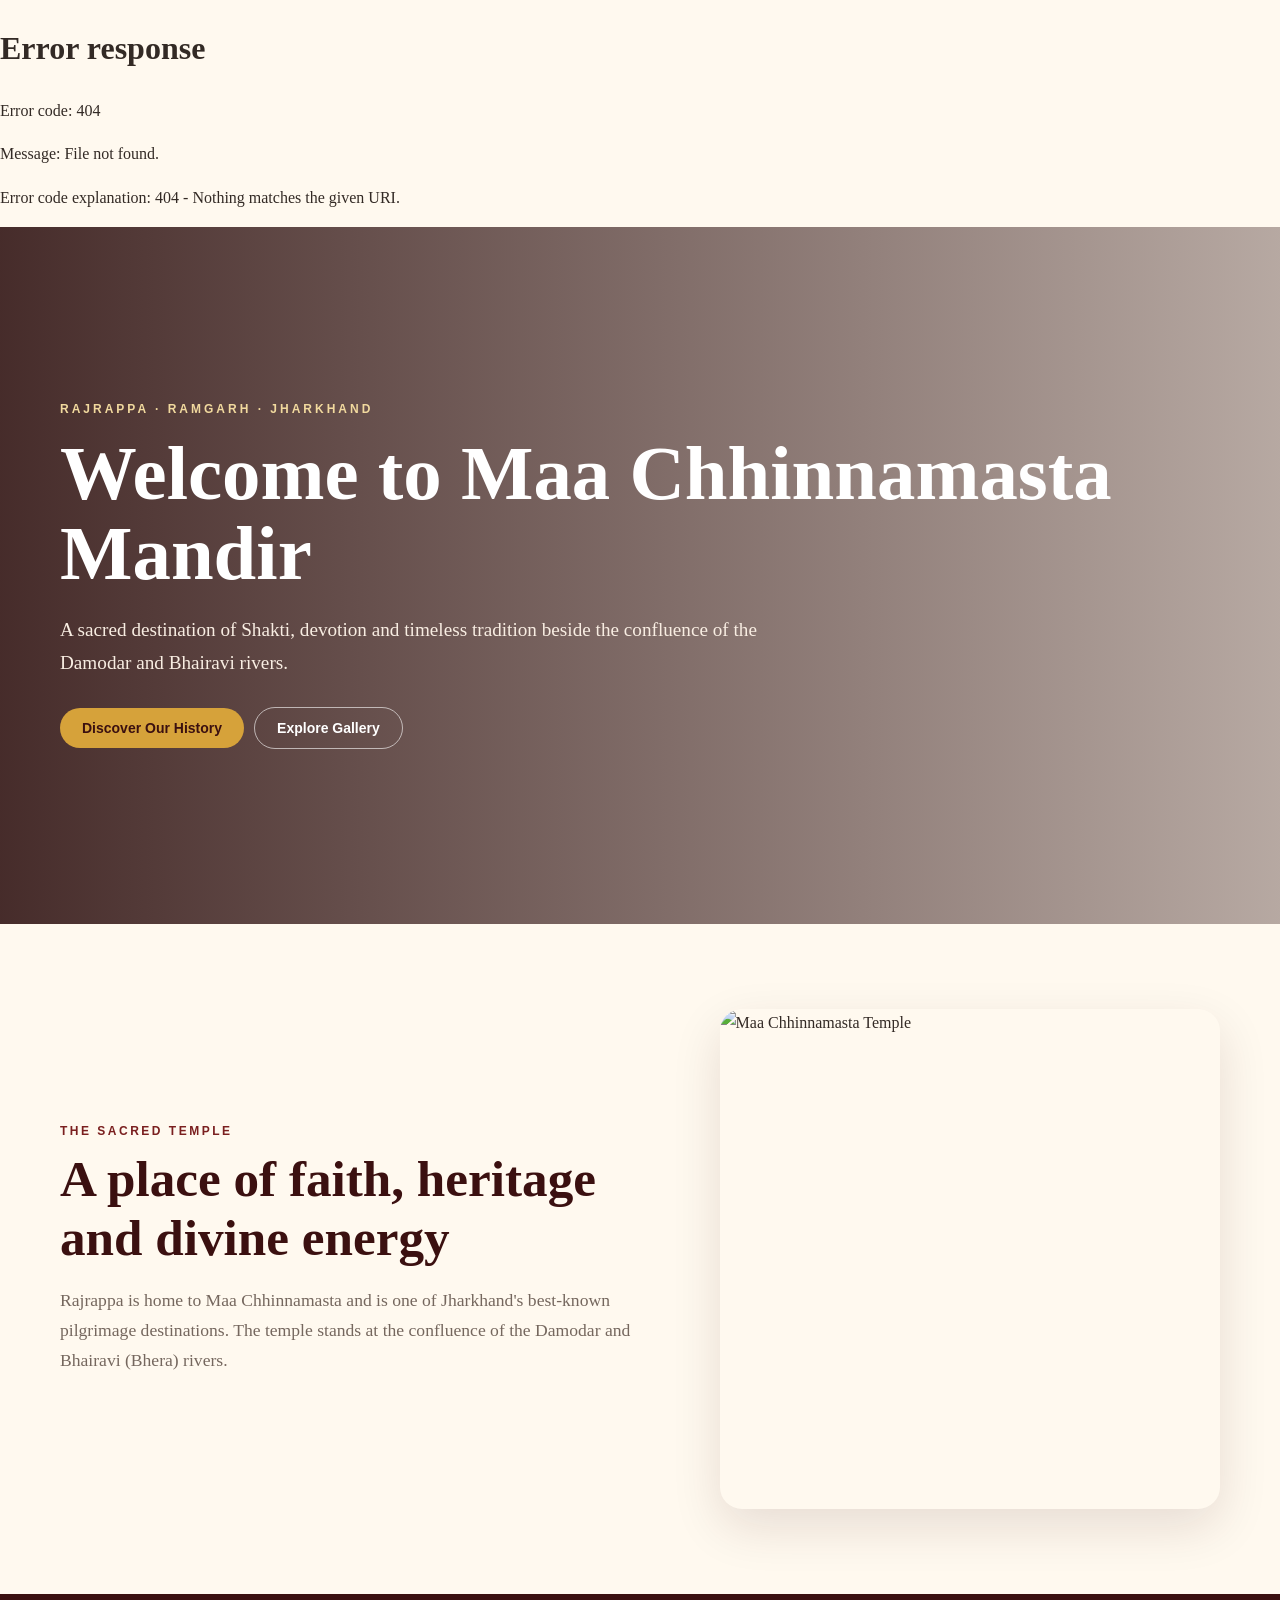
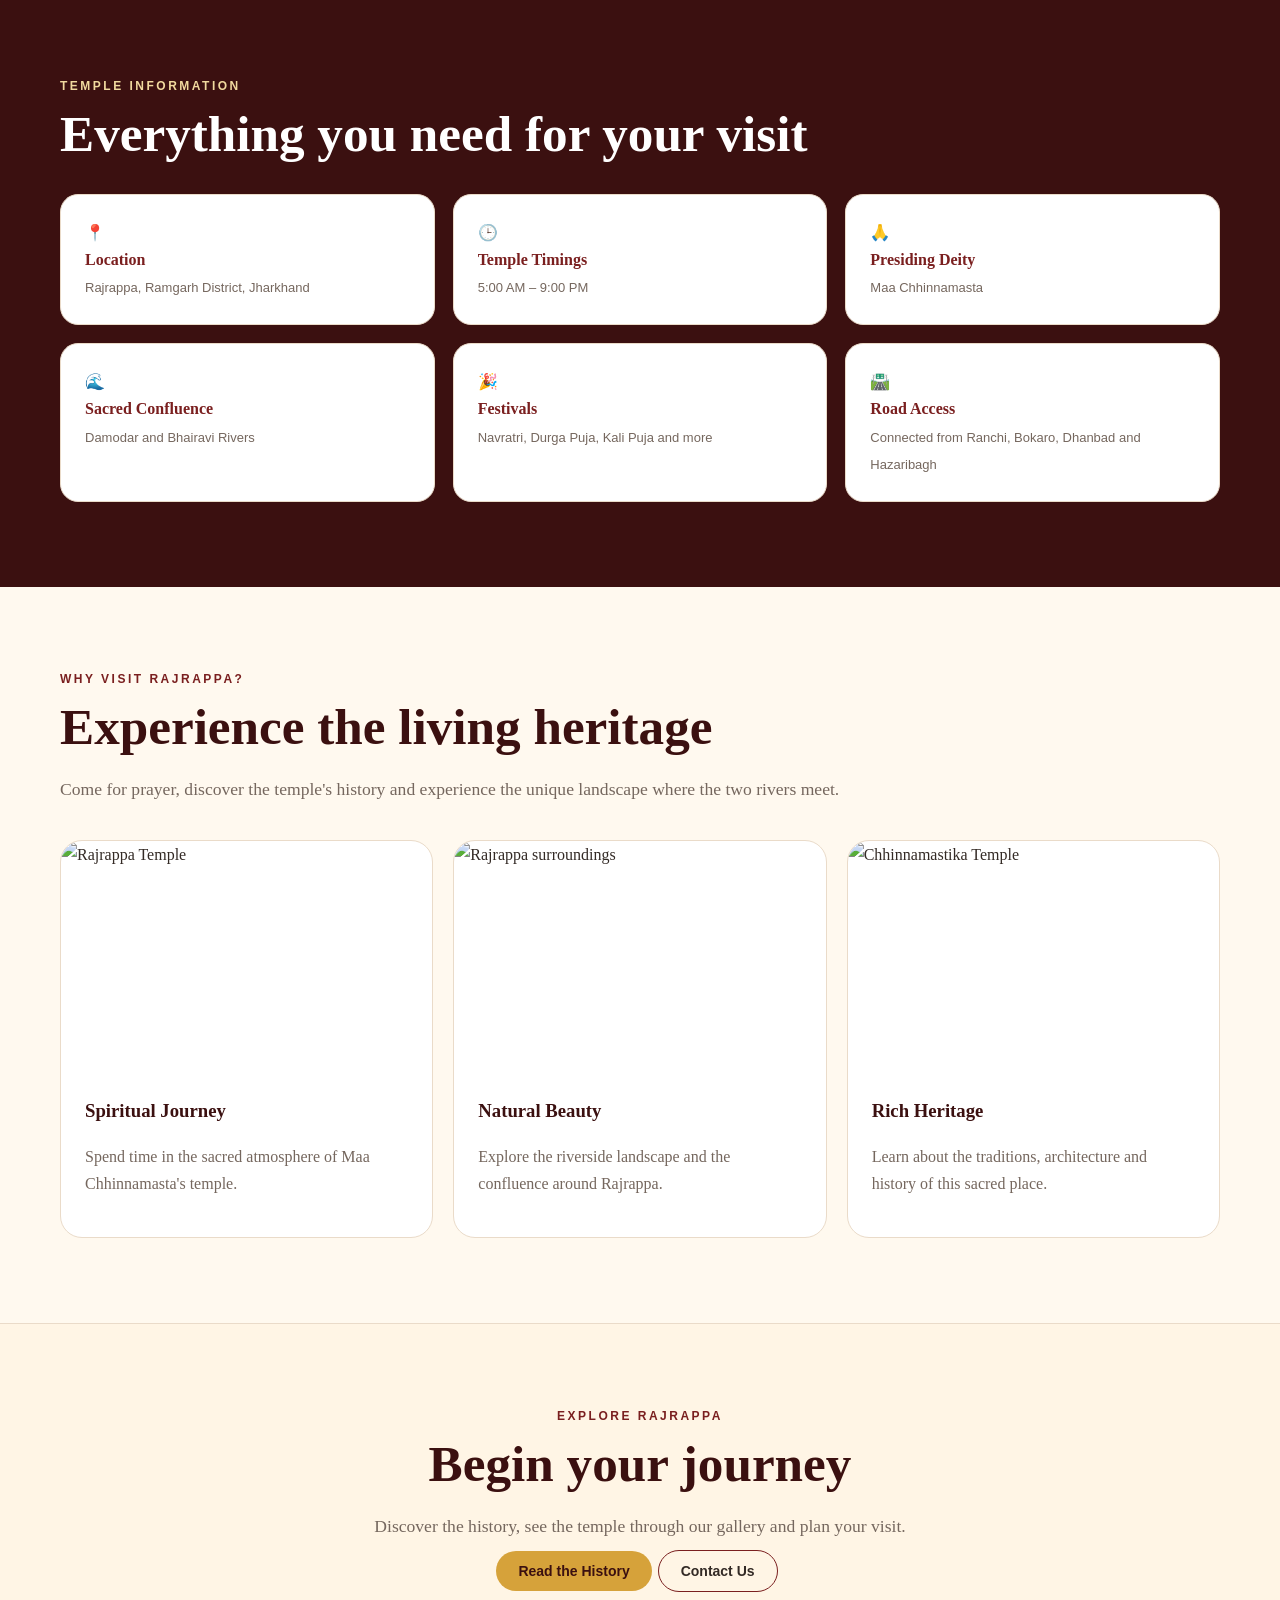
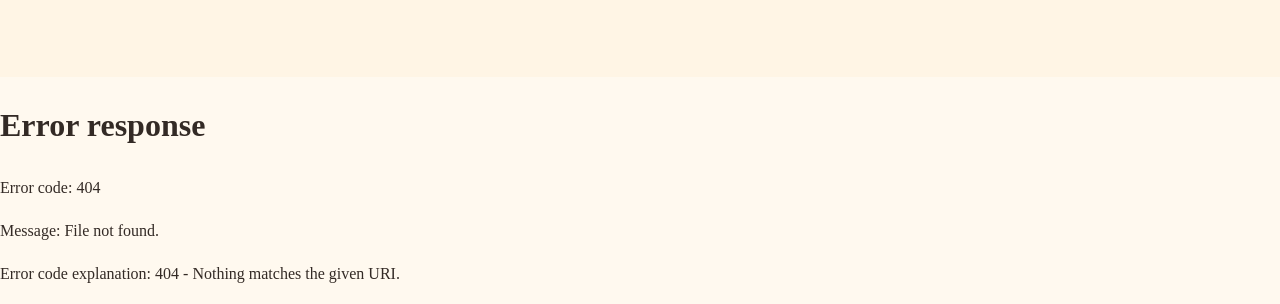
==== index.html @ 420b3d54 "changes in design" ====
<!doctype html><html lang="en"><head>
    <meta charset="utf-8">
    <meta name="viewport" content="width=device-width,initial-scale=1">
    <meta name="description" content="Rajrappa Mandir | Maa Chhinnamasta Temple">
    <meta name="theme-color" content="#7a1f1f">
    <title>Rajrappa Mandir | Maa Chhinnamasta Temple</title>
    <link rel="stylesheet" href="Navigation/assetes/style.css">
</head>
<body>
<!-- Header Section -->
 <div id="header"></div>
    <main><section class="hero"><div class="wrap"><div class="ey">Rajrappa · Ramgarh · Jharkhand</div><h1>Welcome to Maa Chhinnamasta Mandir</h1><p>A sacred destination of Shakti, devotion and timeless tradition beside the confluence of the Damodar and Bhairavi rivers.</p><a class="btn primary" href="history.html">Discover Our History</a>
<a class="btn outline" href="gallery.html">Explore Gallery</a></div></section>
<section><div class="wrap grid2"><div><div class="k">The Sacred Temple</div><h2>A place of faith, heritage and divine energy</h2><p class="lead">Rajrappa is home to Maa Chhinnamasta and is one of Jharkhand's best-known pilgrimage destinations. The temple stands at the confluence of the Damodar and Bhairavi (Bhera) rivers.</p></div><div class="photo"><img src="https://commons.wikimedia.org/wiki/Special:Redirect/file/Chhinnamastika%20Temple%20Rajrappa.jpg" alt="Maa Chhinnamasta Temple"></div></div></section>
<section class="dark"><div class="wrap"><div class="k">Temple Information</div><h2>Everything you need for your visit</h2><div class="facts"><div class="fact">📍 <b>Location</b><span>Rajrappa, Ramgarh District, Jharkhand</span></div><div class="fact">🕒 <b>Temple Timings</b><span>5:00 AM – 9:00 PM</span></div><div class="fact">🙏 <b>Presiding Deity</b><span>Maa Chhinnamasta</span></div><div class="fact">🌊 <b>Sacred Confluence</b><span>Damodar and Bhairavi Rivers</span></div><div class="fact">🎉 <b>Festivals</b><span>Navratri, Durga Puja, Kali Puja and more</span></div><div class="fact">🛣️ <b>Road Access</b><span>Connected from Ranchi, Bokaro, Dhanbad and Hazaribagh</span></div></div></div></section>
<section><div class="wrap"><div class="k">Why Visit Rajrappa?</div><h2>Experience the living heritage</h2><p class="lead">Come for prayer, discover the temple's history and experience the unique landscape where the two rivers meet.</p><div class="cards">
<div class="card"><div class="tile"><img src="https://commons.wikimedia.org/wiki/Special:Redirect/file/Rajrappa%20Temple%201.jpg" alt="Rajrappa Temple"></div><div class="body"><h3>Spiritual Journey</h3><p>Spend time in the sacred atmosphere of Maa Chhinnamasta's temple.</p></div></div>
<div class="card"><div class="tile"><img src="https://commons.wikimedia.org/wiki/Special:Redirect/file/Rajrappa%20Temple%202.jpg" alt="Rajrappa surroundings"></div><div class="body"><h3>Natural Beauty</h3><p>Explore the riverside landscape and the confluence around Rajrappa.</p></div></div>
<div class="card"><div class="tile"><img src="https://commons.wikimedia.org/wiki/Special:Redirect/file/Chhinnamastika%20Temple%2C%20Rajrappa.jpg" alt="Chhinnamastika Temple"></div><div class="body"><h3>Rich Heritage</h3><p>Learn about the traditions, architecture and history of this sacred place.</p></div></div></div></div></section>
<section class="cta"><div class="wrap"><div class="k">Explore Rajrappa</div><h2>Begin your journey</h2><p class="lead" style="margin:auto">Discover the history, see the temple through our gallery and plan your visit.</p><a class="btn primary" href="history.html">Read the History</a><a class="btn" style="border:1px solid #7a1f1f" href="contact.html">Contact Us</a></div></section></main>
<!-- Footer Section -->
<div id="footer"></div>
</body>
</html>
<script>
async function loadComponent(id, file) {
    const response = await fetch(file);
    document.getElementById(id).innerHTML = await response.text();
}

loadComponent("header", "header.html");
loadComponent("footer", "footer.html");
</script>
---- Navigation/assetes/style.css ----
:root{--m:#7a1f1f;--d:#3b1010;--g:#d6a23a;--c:#fff9ef;--t:#332a25;--u:#75675e;--l:#eadbc9}
*{box-sizing:border-box}html{scroll-behavior:smooth}body{margin:0;font-family:Georgia,serif;color:var(--t);background:var(--c);line-height:1.7}a{text-decoration:none;color:inherit}.wrap{width:min(1160px,92%);margin:auto}
header{position:sticky;top:0;z-index:9;background:#3b1010ee;color:#fff;border-bottom:1px solid #d6a23a66}.nav{min-height:72px;display:flex;align-items:center;justify-content:space-between}.brand{font-weight:bold;font-size:1.2rem}.brand small{display:block;color:#f1d99e;font:12px Arial}nav ul{display:flex;gap:18px;list-style:none;margin:0;padding:0}nav a{font:14px Arial;color:#fff}nav a:hover,nav .active{color:#f1d99e}
.hero{min-height:72vh;display:grid;place-items:center;color:#fff;background:linear-gradient(90deg,#260808d9,#26080855),url('https://commons.wikimedia.org/wiki/Special:Redirect/file/Chhinnamastika%20Temple%20Rajrappa.jpg') center/cover}.hero>div{padding:90px 0}.ey{font:700 12px Arial;letter-spacing:3px;text-transform:uppercase;color:#f1d99e}.hero h1{font-size:clamp(2.8rem,6vw,5.2rem);line-height:1.05;margin:18px 0}.hero p{max-width:760px;font-size:1.2rem;color:#f8ede2}.btn{display:inline-block;padding:12px 22px;border-radius:30px;font:700 14px Arial;margin:8px 6px 0 0}.primary{background:var(--g);color:var(--d)}.outline{border:1px solid #ffffff99;color:#fff}
section{padding:85px 0}.k{font:700 12px Arial;letter-spacing:2.5px;text-transform:uppercase;color:var(--m)}h2{font-size:clamp(2rem,4vw,3.2rem);line-height:1.15;color:var(--d);margin:12px 0 18px}.lead{font-size:1.1rem;color:var(--u);max-width:820px}.grid2{display:grid;grid-template-columns:1.1fr .9fr;gap:48px;align-items:center}.photo{height:500px;border-radius:22px;overflow:hidden;box-shadow:0 18px 50px #3b10101f}.photo img,.tile img{width:100%;height:100%;object-fit:cover}.dark{background:var(--d);color:#fff}.dark h2{color:#fff}.dark .k{color:#f1d99e}.dark .lead{color:#f0e4d8}
.cards{display:grid;grid-template-columns:repeat(3,1fr);gap:20px;margin-top:35px}.card{background:#fff;border:1px solid var(--l);border-radius:22px;overflow:hidden}.tile{height:230px}.body{padding:24px}.body h3{color:var(--d);margin:0 0 8px}.body p{color:var(--u)}.facts{display:grid;grid-template-columns:repeat(3,1fr);gap:18px;margin-top:30px}.fact{background:#fff;border:1px solid var(--l);border-radius:18px;padding:24px}.fact b{display:block;color:var(--m)}.fact span{font:13px Arial;color:var(--u)}
.gallery{display:grid;grid-template-columns:1.2fr .8fr .8fr;grid-auto-rows:240px;gap:14px;margin-top:35px}.gallery .tile:first-child{grid-row:span 2}.tile{position:relative;overflow:hidden;border-radius:18px}.cap{position:absolute;bottom:0;left:0;right:0;padding:30px 14px 12px;color:#fff;background:linear-gradient(transparent,#000b);font:13px Arial}
.contact{display:grid;grid-template-columns:.85fr 1.15fr;gap:25px}.panel{background:#fff;border:1px solid var(--l);border-radius:22px;padding:30px}.item{padding:16px 0;border-bottom:1px solid var(--l)}.item b{display:block;color:var(--m)}.item span,.item a{font:14px Arial;color:var(--u)}input,textarea{width:100%;padding:12px;border:1px solid var(--l);border-radius:10px;margin:6px 0 15px;font:15px Georgia;box-sizing:border-box}textarea{min-height:150px}.map{height:360px;margin-top:28px;border-radius:22px;overflow:hidden}.map iframe{width:100%;height:100%;border:0}
.cta{text-align:center;background:#fff5e5;border-top:1px solid var(--l)}footer{background:var(--d);color:#fff;padding:35px 0;font:13px Arial}footer a{color:#f1d99e;text-decoration:underline}
@media(max-width:800px){nav ul{display:none}.grid2,.contact{grid-template-columns:1fr}.cards,.facts{grid-template-columns:1fr 1fr}.gallery{grid-template-columns:1fr 1fr}.gallery .tile:first-child{grid-row:span 2}}@media(max-width:560px){section{padding:60px 0}.cards,.facts,.gallery{grid-template-columns:1fr}.gallery .tile:first-child{grid-row:span 1}.photo{height:340px}}
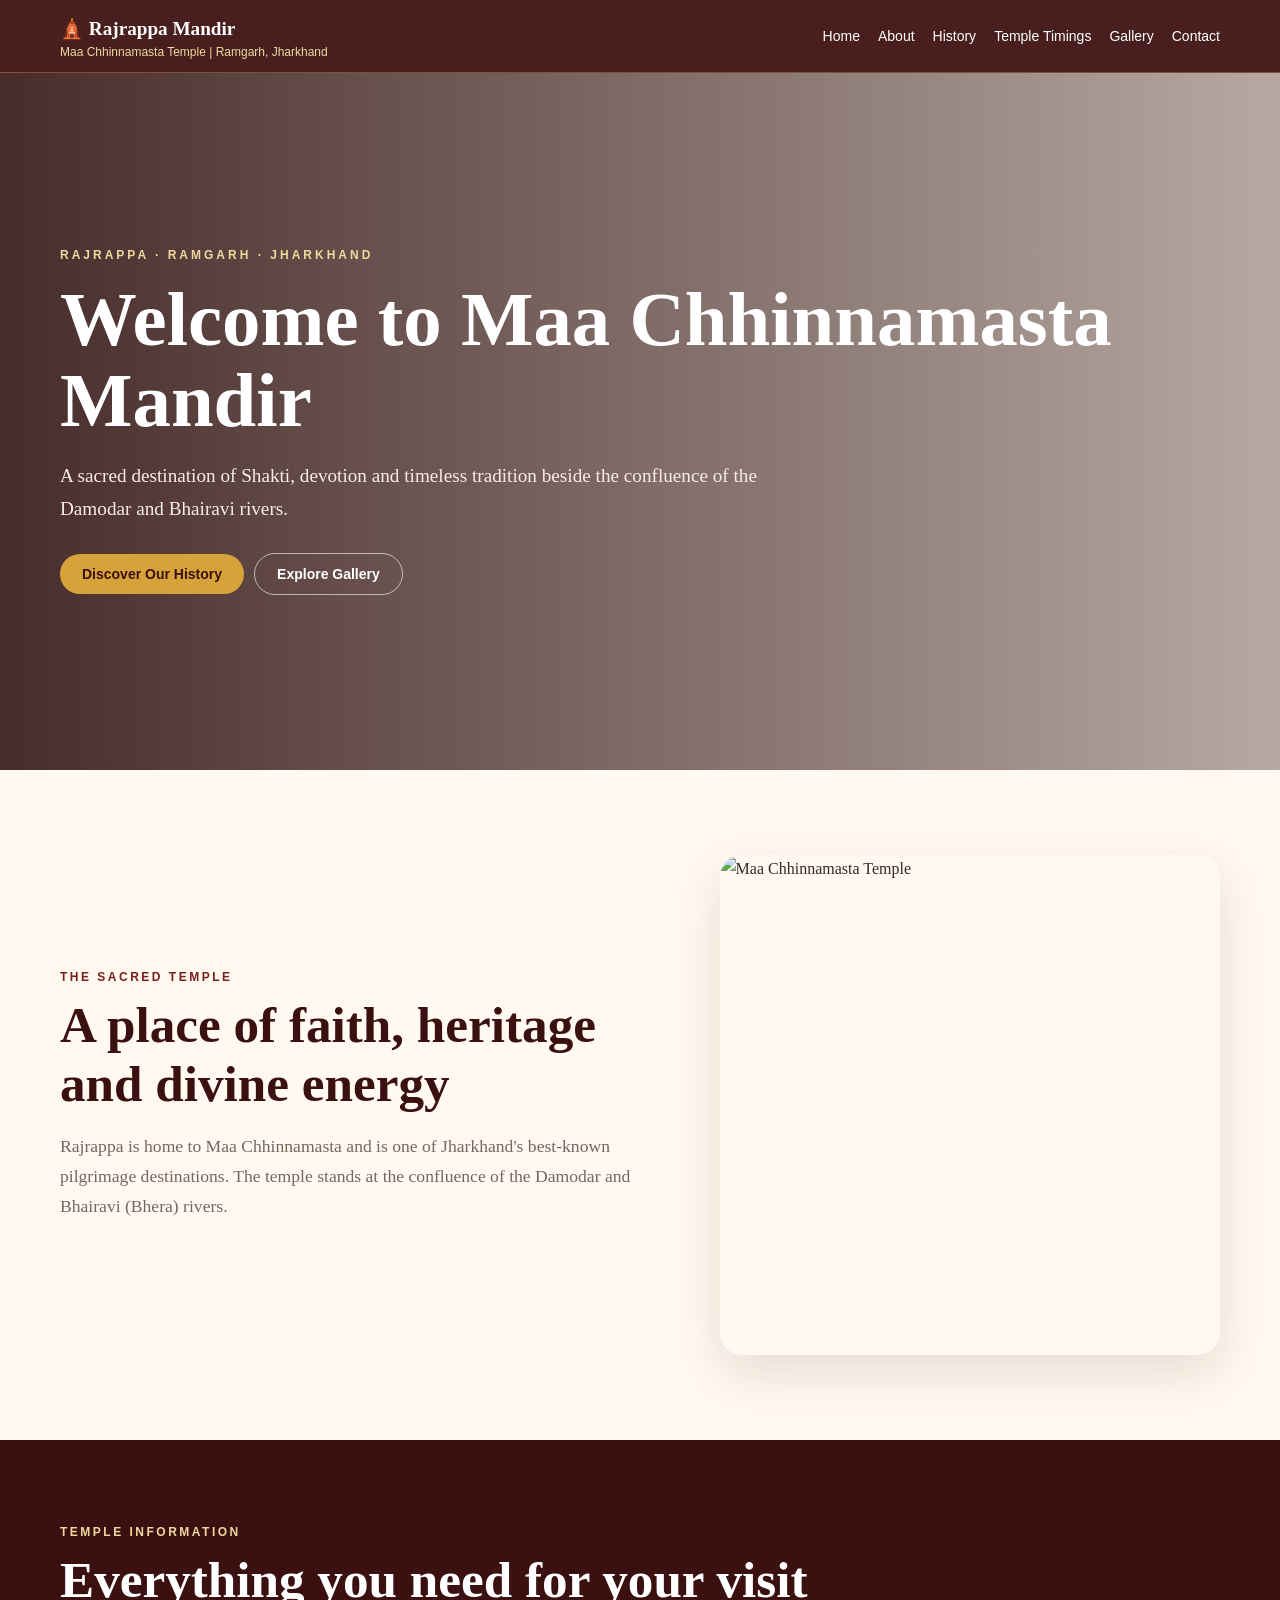
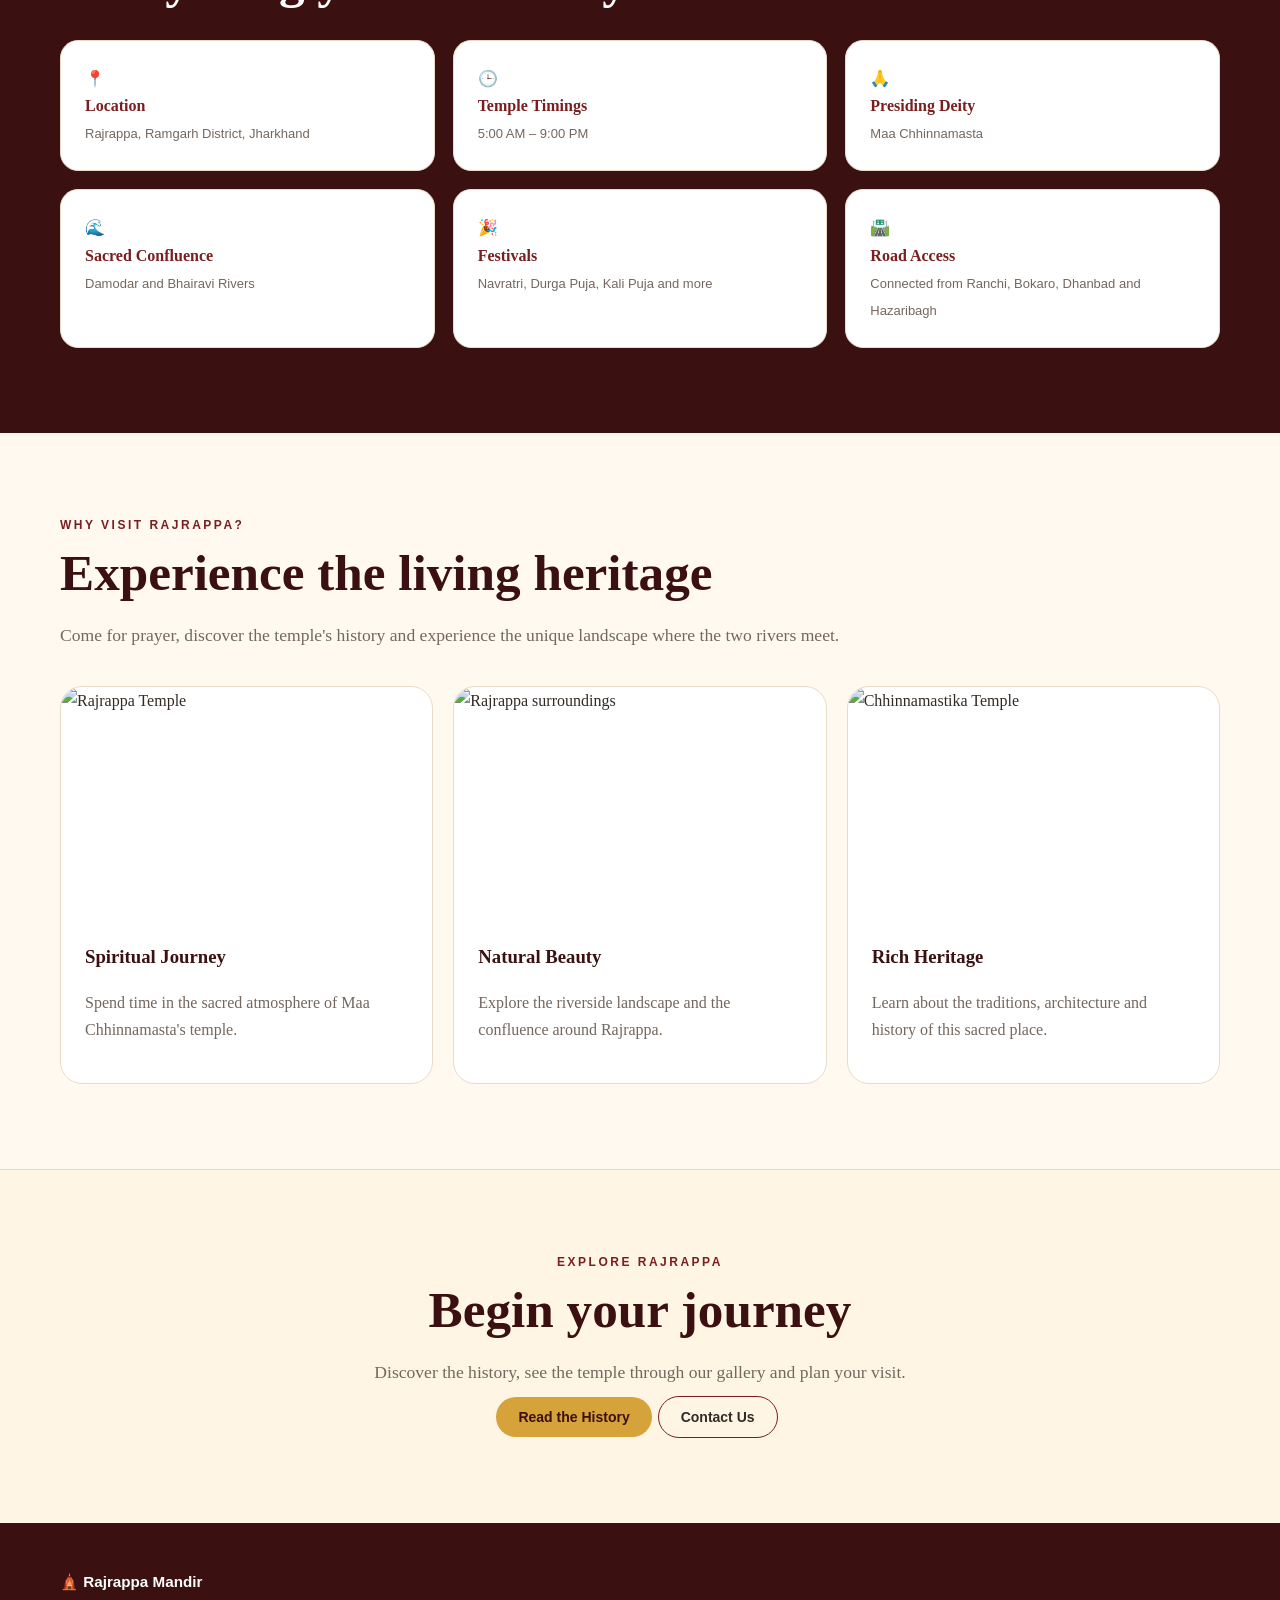
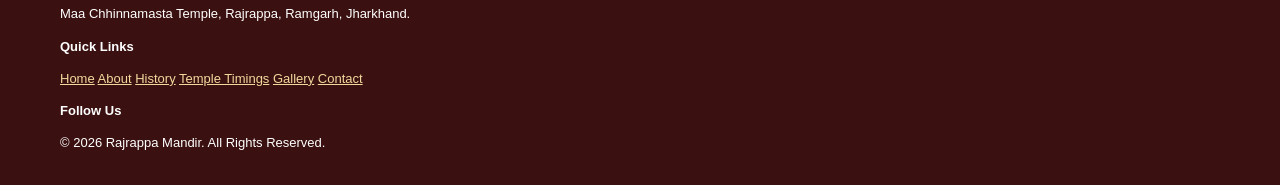
==== commit 310e6cd0: "working on header and footer" ====
--- a/index.html
+++ b/index.html
@@ -4,7 +4,7 @@
     <meta name="description" content="Rajrappa Mandir | Maa Chhinnamasta Temple">
     <meta name="theme-color" content="#7a1f1f">
     <title>Rajrappa Mandir | Maa Chhinnamasta Temple</title>
-    <link rel="stylesheet" href="Navigation/assetes/style.css">
+    <link rel="stylesheet" href="assetes/style.css">
 </head>
 <body>
 <!-- Header Section -->
--- a/assetes/style.css
+++ b/assetes/style.css
@@ -0,0 +1,10 @@
+:root{--m:#7a1f1f;--d:#3b1010;--g:#d6a23a;--c:#fff9ef;--t:#332a25;--u:#75675e;--l:#eadbc9}
+*{box-sizing:border-box}html{scroll-behavior:smooth}body{margin:0;font-family:Georgia,serif;color:var(--t);background:var(--c);line-height:1.7}a{text-decoration:none;color:inherit}.wrap{width:min(1160px,92%);margin:auto}
+header{position:sticky;top:0;z-index:9;background:#3b1010ee;color:#fff;border-bottom:1px solid #d6a23a66}.nav{min-height:72px;display:flex;align-items:center;justify-content:space-between}.brand{font-weight:bold;font-size:1.2rem}.brand small{display:block;color:#f1d99e;font:12px Arial}nav ul{display:flex;gap:18px;list-style:none;margin:0;padding:0}nav a{font:14px Arial;color:#fff}nav a:hover,nav .active{color:#f1d99e}
+.hero{min-height:72vh;display:grid;place-items:center;color:#fff;background:linear-gradient(90deg,#260808d9,#26080855),url('https://commons.wikimedia.org/wiki/Special:Redirect/file/Chhinnamastika%20Temple%20Rajrappa.jpg') center/cover}.hero>div{padding:90px 0}.ey{font:700 12px Arial;letter-spacing:3px;text-transform:uppercase;color:#f1d99e}.hero h1{font-size:clamp(2.8rem,6vw,5.2rem);line-height:1.05;margin:18px 0}.hero p{max-width:760px;font-size:1.2rem;color:#f8ede2}.btn{display:inline-block;padding:12px 22px;border-radius:30px;font:700 14px Arial;margin:8px 6px 0 0}.primary{background:var(--g);color:var(--d)}.outline{border:1px solid #ffffff99;color:#fff}
+section{padding:85px 0}.k{font:700 12px Arial;letter-spacing:2.5px;text-transform:uppercase;color:var(--m)}h2{font-size:clamp(2rem,4vw,3.2rem);line-height:1.15;color:var(--d);margin:12px 0 18px}.lead{font-size:1.1rem;color:var(--u);max-width:820px}.grid2{display:grid;grid-template-columns:1.1fr .9fr;gap:48px;align-items:center}.photo{height:500px;border-radius:22px;overflow:hidden;box-shadow:0 18px 50px #3b10101f}.photo img,.tile img{width:100%;height:100%;object-fit:cover}.dark{background:var(--d);color:#fff}.dark h2{color:#fff}.dark .k{color:#f1d99e}.dark .lead{color:#f0e4d8}
+.cards{display:grid;grid-template-columns:repeat(3,1fr);gap:20px;margin-top:35px}.card{background:#fff;border:1px solid var(--l);border-radius:22px;overflow:hidden}.tile{height:230px}.body{padding:24px}.body h3{color:var(--d);margin:0 0 8px}.body p{color:var(--u)}.facts{display:grid;grid-template-columns:repeat(3,1fr);gap:18px;margin-top:30px}.fact{background:#fff;border:1px solid var(--l);border-radius:18px;padding:24px}.fact b{display:block;color:var(--m)}.fact span{font:13px Arial;color:var(--u)}
+.gallery{display:grid;grid-template-columns:1.2fr .8fr .8fr;grid-auto-rows:240px;gap:14px;margin-top:35px}.gallery .tile:first-child{grid-row:span 2}.tile{position:relative;overflow:hidden;border-radius:18px}.cap{position:absolute;bottom:0;left:0;right:0;padding:30px 14px 12px;color:#fff;background:linear-gradient(transparent,#000b);font:13px Arial}
+.contact{display:grid;grid-template-columns:.85fr 1.15fr;gap:25px}.panel{background:#fff;border:1px solid var(--l);border-radius:22px;padding:30px}.item{padding:16px 0;border-bottom:1px solid var(--l)}.item b{display:block;color:var(--m)}.item span,.item a{font:14px Arial;color:var(--u)}input,textarea{width:100%;padding:12px;border:1px solid var(--l);border-radius:10px;margin:6px 0 15px;font:15px Georgia;box-sizing:border-box}textarea{min-height:150px}.map{height:360px;margin-top:28px;border-radius:22px;overflow:hidden}.map iframe{width:100%;height:100%;border:0}
+.cta{text-align:center;background:#fff5e5;border-top:1px solid var(--l)}footer{background:var(--d);color:#fff;padding:35px 0;font:13px Arial}footer a{color:#f1d99e;text-decoration:underline}
+@media(max-width:800px){nav ul{display:none}.grid2,.contact{grid-template-columns:1fr}.cards,.facts{grid-template-columns:1fr 1fr}.gallery{grid-template-columns:1fr 1fr}.gallery .tile:first-child{grid-row:span 2}}@media(max-width:560px){section{padding:60px 0}.cards,.facts,.gallery{grid-template-columns:1fr}.gallery .tile:first-child{grid-row:span 1}.photo{height:340px}}
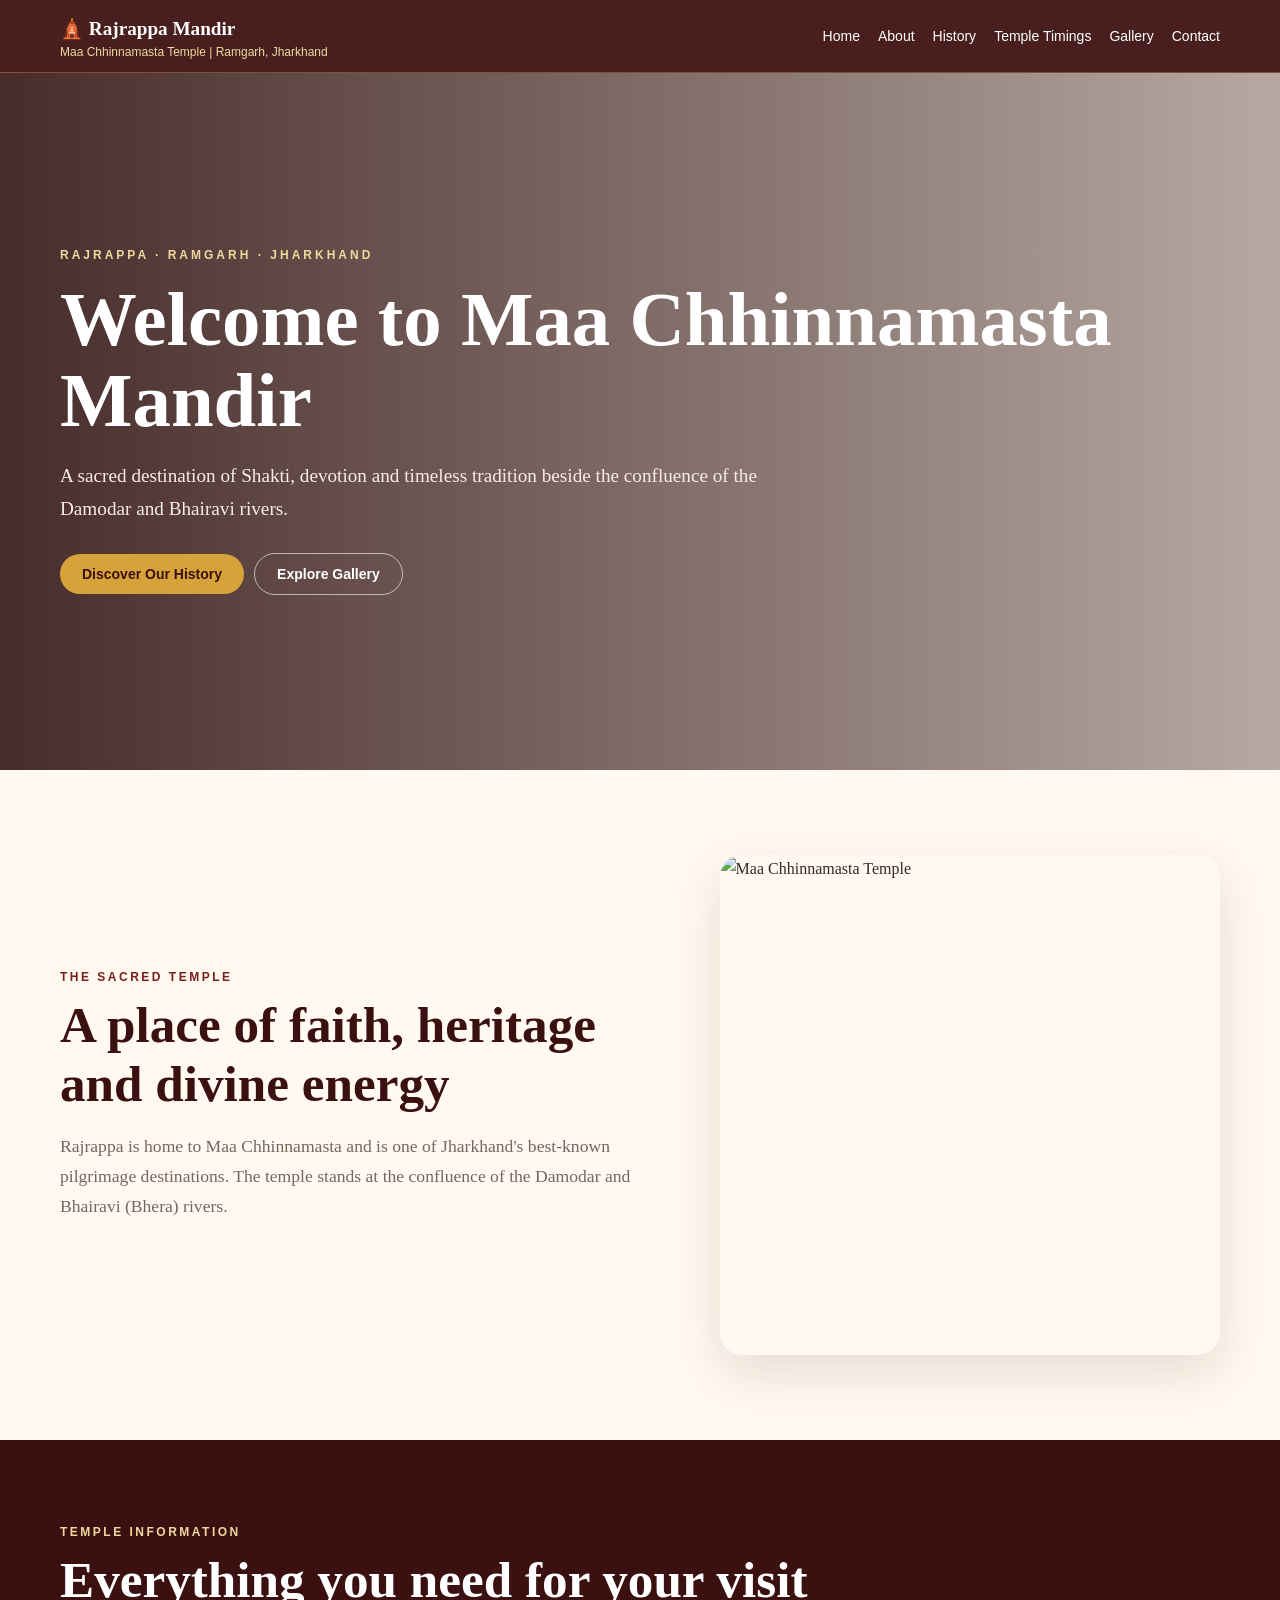
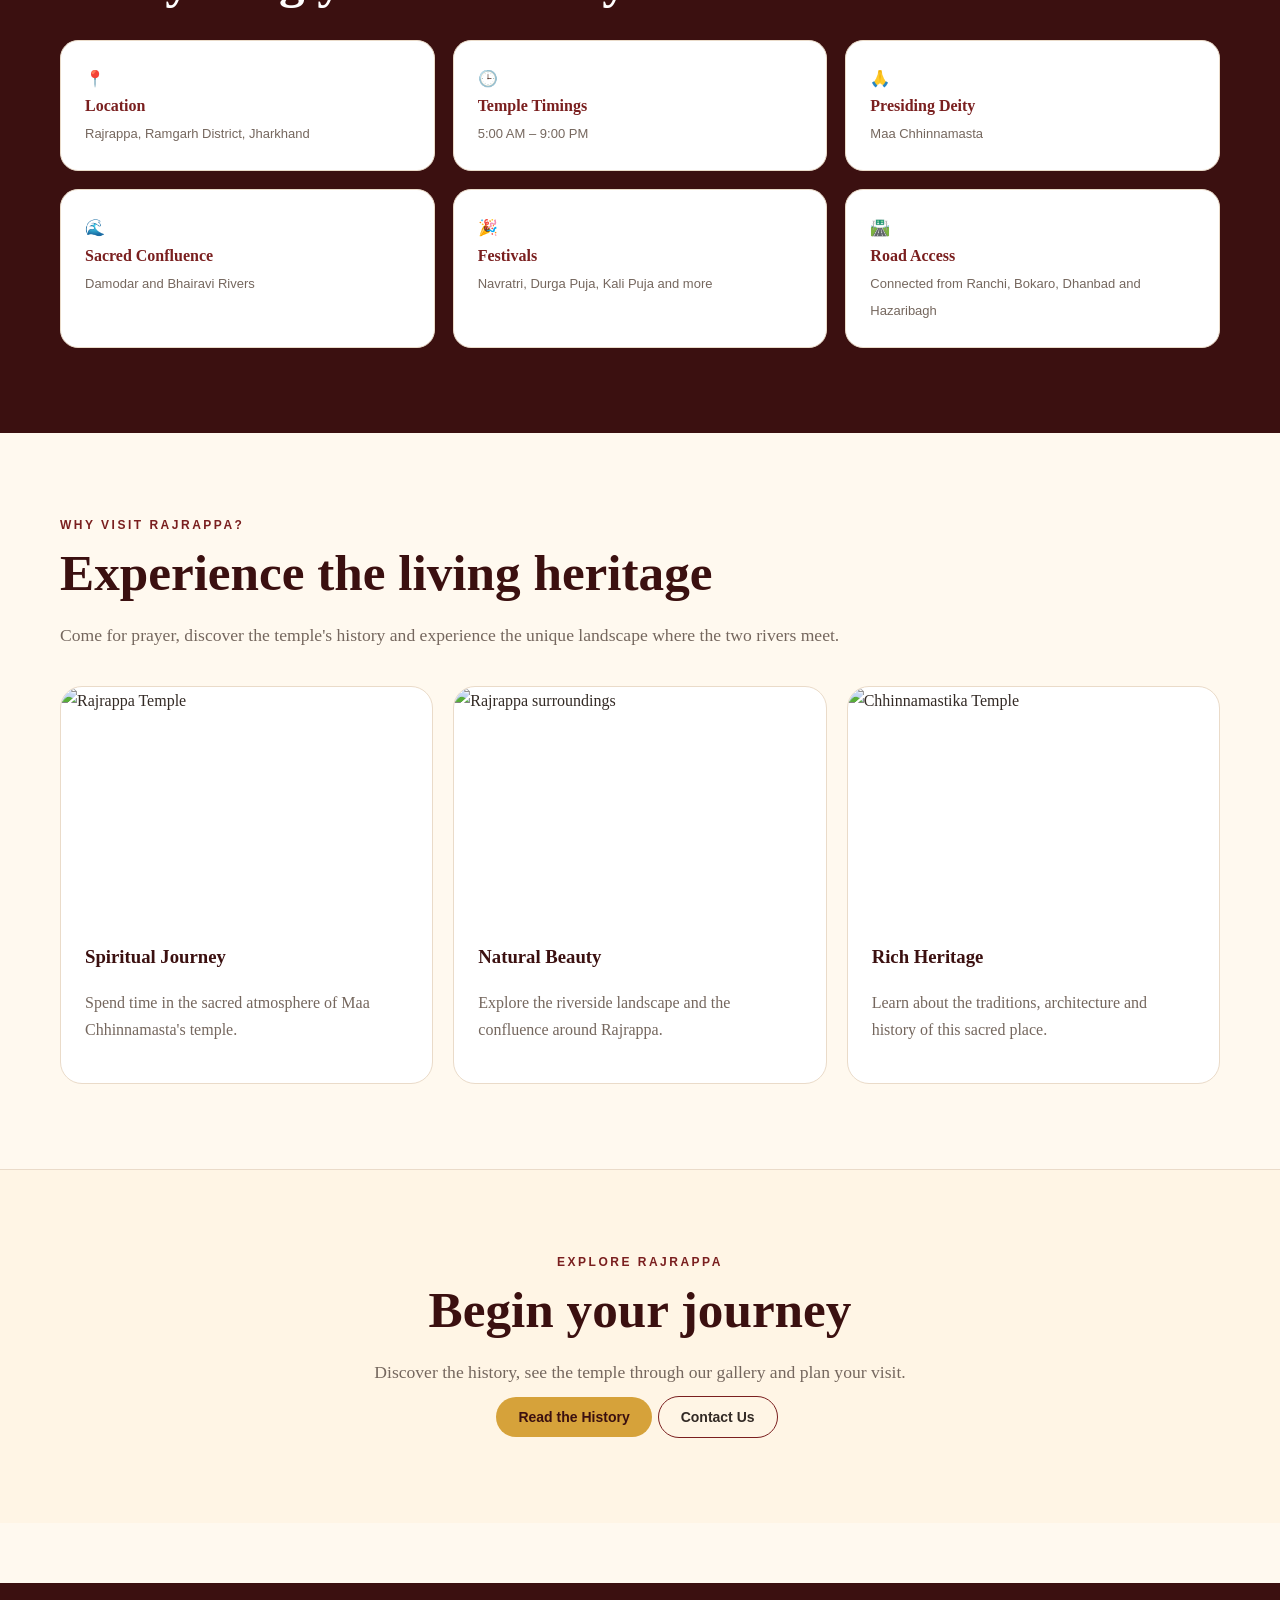
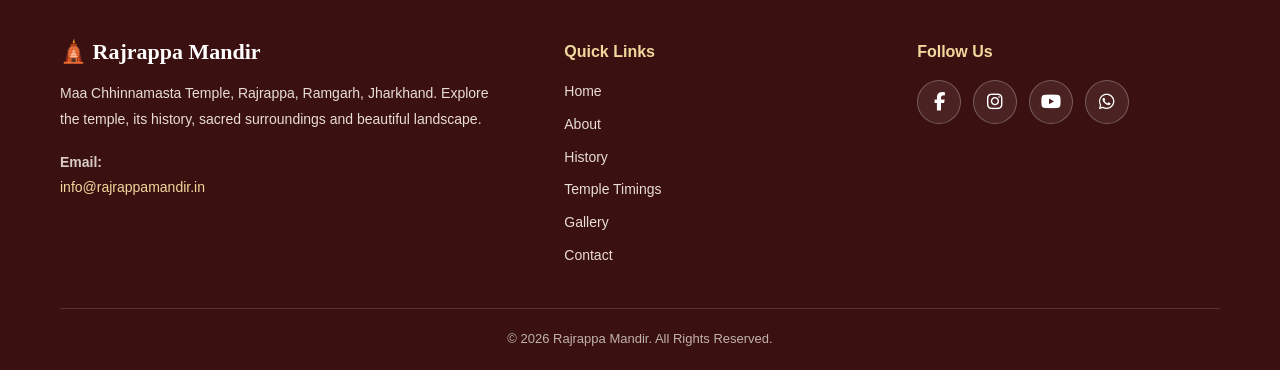
==== commit cf457ce1: "contact us" ====
--- a/index.html
+++ b/index.html
@@ -5,6 +5,9 @@
     <meta name="theme-color" content="#7a1f1f">
     <title>Rajrappa Mandir | Maa Chhinnamasta Temple</title>
     <link rel="stylesheet" href="assetes/style.css">
+    <link
+    rel="stylesheet"
+    href="https://cdnjs.cloudflare.com/ajax/libs/font-awesome/6.5.2/css/all.min.css">
 </head>
 <body>
 <!-- Header Section -->
--- a/assetes/style.css
+++ b/assetes/style.css
@@ -6,5 +6,207 @@
 .cards{display:grid;grid-template-columns:repeat(3,1fr);gap:20px;margin-top:35px}.card{background:#fff;border:1px solid var(--l);border-radius:22px;overflow:hidden}.tile{height:230px}.body{padding:24px}.body h3{color:var(--d);margin:0 0 8px}.body p{color:var(--u)}.facts{display:grid;grid-template-columns:repeat(3,1fr);gap:18px;margin-top:30px}.fact{background:#fff;border:1px solid var(--l);border-radius:18px;padding:24px}.fact b{display:block;color:var(--m)}.fact span{font:13px Arial;color:var(--u)}
 .gallery{display:grid;grid-template-columns:1.2fr .8fr .8fr;grid-auto-rows:240px;gap:14px;margin-top:35px}.gallery .tile:first-child{grid-row:span 2}.tile{position:relative;overflow:hidden;border-radius:18px}.cap{position:absolute;bottom:0;left:0;right:0;padding:30px 14px 12px;color:#fff;background:linear-gradient(transparent,#000b);font:13px Arial}
 .contact{display:grid;grid-template-columns:.85fr 1.15fr;gap:25px}.panel{background:#fff;border:1px solid var(--l);border-radius:22px;padding:30px}.item{padding:16px 0;border-bottom:1px solid var(--l)}.item b{display:block;color:var(--m)}.item span,.item a{font:14px Arial;color:var(--u)}input,textarea{width:100%;padding:12px;border:1px solid var(--l);border-radius:10px;margin:6px 0 15px;font:15px Georgia;box-sizing:border-box}textarea{min-height:150px}.map{height:360px;margin-top:28px;border-radius:22px;overflow:hidden}.map iframe{width:100%;height:100%;border:0}
-.cta{text-align:center;background:#fff5e5;border-top:1px solid var(--l)}footer{background:var(--d);color:#fff;padding:35px 0;font:13px Arial}footer a{color:#f1d99e;text-decoration:underline}
+.cta{text-align:center;background:#fff5e5;border-top:1px solid var(--l)}
+/* =========================================================
+   FOOTER
+========================================================= */
+
+.site-footer {
+    background: #3b1010;
+    color: #ffffff;
+    margin-top: 60px;
+    padding-top: 55px;
+    font-family: Arial, sans-serif;
+}
+
+.footer-container {
+    width: min(1160px, 92%);
+    margin: 0 auto;
+    padding-bottom: 40px;
+
+    display: grid;
+    grid-template-columns: 1.5fr 1fr 1fr;
+    gap: 50px;
+}
+
+/* Footer headings */
+
+.site-footer h3 {
+    margin: 0 0 15px;
+    color: #ffffff;
+    font-family: Georgia, "Times New Roman", serif;
+    font-size: 22px;
+    line-height: 1.3;
+}
+
+.site-footer h4 {
+    margin: 0 0 15px;
+    color: #f1d99e;
+    font-size: 16px;
+}
+
+/* About section */
+
+.footer-about p {
+    margin: 0;
+    max-width: 450px;
+    color: #e8ddd5;
+    line-height: 1.8;
+    font-size: 14px;
+}
+
+/* Contact */
+
+.footer-contact {
+    margin-top: 18px;
+    color: #d8ccc4;
+    font-size: 14px;
+    line-height: 1.8;
+}
+
+.footer-contact a {
+    color: #f1d99e;
+    text-decoration: none;
+}
+
+.footer-contact a:hover {
+    color: #ffffff;
+}
+
+/* Footer links */
+
+.footer-links {
+    display: flex;
+    flex-direction: column;
+    gap: 9px;
+}
+
+.footer-links a {
+    display: inline-block;
+    color: #e8ddd5;
+    text-decoration: none;
+    font-size: 14px;
+    transition: all 0.25s ease;
+}
+
+.footer-links a:hover {
+    color: #f1d99e;
+    padding-left: 5px;
+}
+
+/* =========================================================
+   SOCIAL MEDIA ICONS
+========================================================= */
+
+.social-icons {
+    display: flex;
+    flex-wrap: wrap;
+    gap: 12px;
+    margin-top: 5px;
+}
+
+.social-icons a {
+    width: 44px;
+    height: 44px;
+
+    display: inline-flex;
+    align-items: center;
+    justify-content: center;
+
+    border: 1px solid rgba(255, 255, 255, 0.25);
+    border-radius: 50%;
+
+    background: rgba(255, 255, 255, 0.08);
+    color: #ffffff;
+
+    text-decoration: none;
+
+    font-size: 18px;
+    line-height: 1;
+
+    transition: all 0.3s ease;
+}
+
+.social-icons a:hover {
+    background: #d6a23a;
+    border-color: #d6a23a;
+    color: #3b1010;
+    transform: translateY(-4px);
+}
+
+/* Make Font Awesome icons render correctly */
+
+.social-icons i {
+    display: inline-block;
+    font-style: normal;
+    line-height: 1;
+}
+
+/* =========================================================
+   FOOTER BOTTOM
+========================================================= */
+
+.footer-bottom {
+    border-top: 1px solid rgba(255, 255, 255, 0.15);
+    text-align: center;
+    padding: 20px;
+    width: min(1160px, 92%);
+    margin: 0 auto;
+}
+
+.footer-bottom p {
+    margin: 0;
+    color: #bfb3ab;
+    font-size: 13px;
+    line-height: 1.6;
+}
+
+/* =========================================================
+   FOOTER MOBILE
+========================================================= */
+
+@media (max-width: 800px) {
+
+    .footer-container {
+        grid-template-columns: 1fr 1fr;
+        gap: 35px;
+    }
+
+    .footer-about {
+        grid-column: 1 / -1;
+    }
+}
+
+@media (max-width: 560px) {
+
+    .site-footer {
+        padding-top: 40px;
+    }
+
+    .footer-container {
+        grid-template-columns: 1fr;
+        gap: 30px;
+    }
+
+    .footer-about {
+        grid-column: auto;
+    }
+
+    .social-icons {
+        margin-top: 10px;
+    }
+
+    .social-icons a {
+        width: 42px;
+        height: 42px;
+        font-size: 17px;
+    }
+
+    .footer-bottom {
+        padding: 18px 10px;
+    }
+}
+
+
+
 @media(max-width:800px){nav ul{display:none}.grid2,.contact{grid-template-columns:1fr}.cards,.facts{grid-template-columns:1fr 1fr}.gallery{grid-template-columns:1fr 1fr}.gallery .tile:first-child{grid-row:span 2}}@media(max-width:560px){section{padding:60px 0}.cards,.facts,.gallery{grid-template-columns:1fr}.gallery .tile:first-child{grid-row:span 1}.photo{height:340px}}
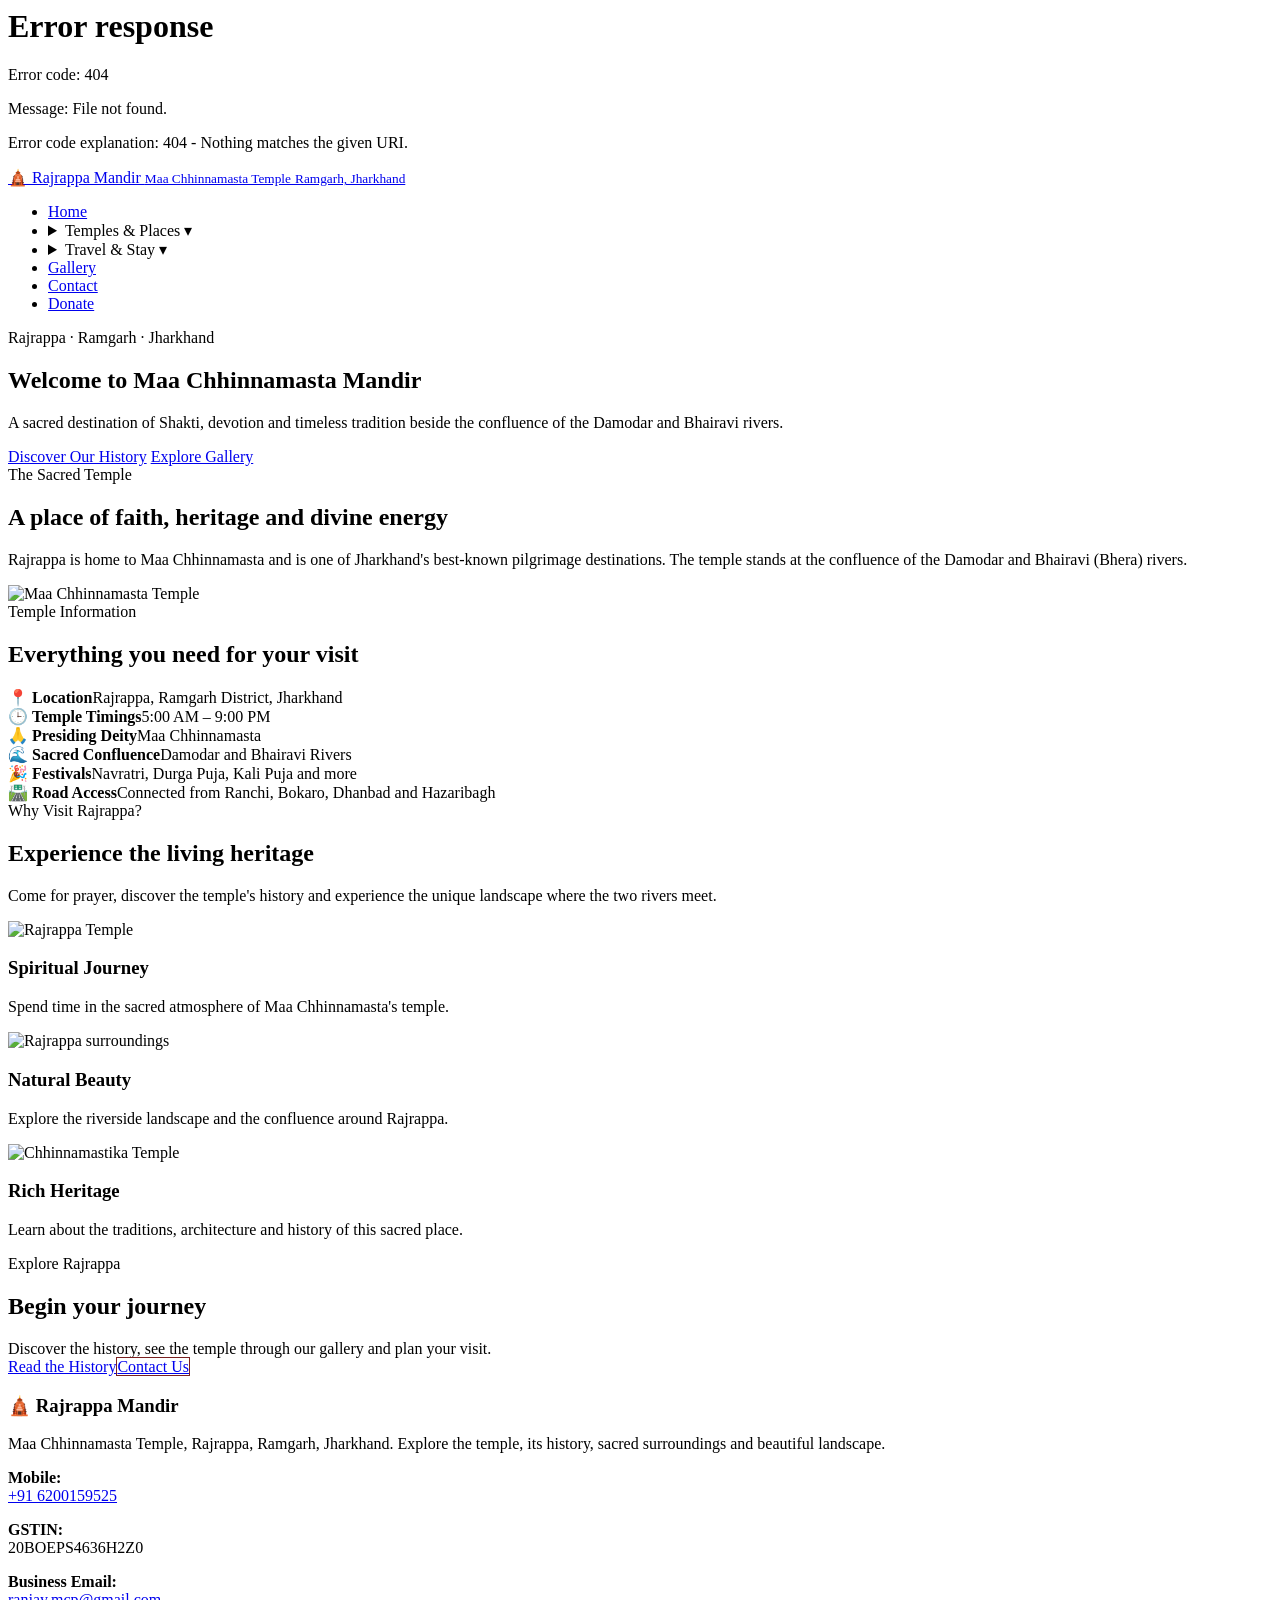
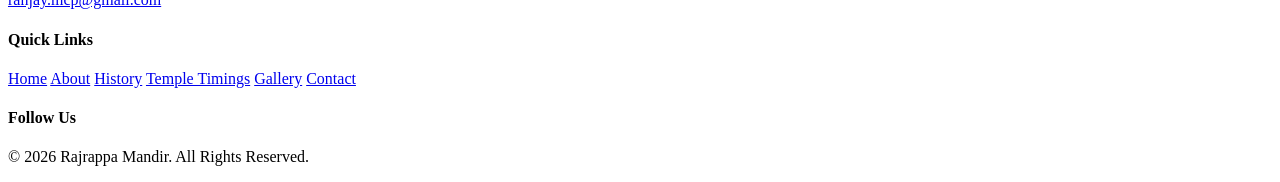
==== commit f8e1ca98: "header menu changes" ====
--- a/index.html
+++ b/index.html
@@ -1,14 +1,4 @@
-<!doctype html><html lang="en"><head>
-    <meta charset="utf-8">
-    <meta name="viewport" content="width=device-width,initial-scale=1">
-    <meta name="description" content="Rajrappa Mandir | Maa Chhinnamasta Temple">
-    <meta name="theme-color" content="#7a1f1f">
-    <title>Rajrappa Mandir | Maa Chhinnamasta Temple</title>
-    <link rel="stylesheet" href="assetes/style.css">
-    <link
-    rel="stylesheet"
-    href="https://cdnjs.cloudflare.com/ajax/libs/font-awesome/6.5.2/css/all.min.css">
-</head>
+<div id="head"></div>
 <body>
 <!-- Header Section -->
  <div id="header"></div>
@@ -33,4 +23,5 @@
 
 loadComponent("header", "header.html");
 loadComponent("footer", "footer.html");
+loadComponent("head", "Navigation/TopNavigation.html");
 </script>
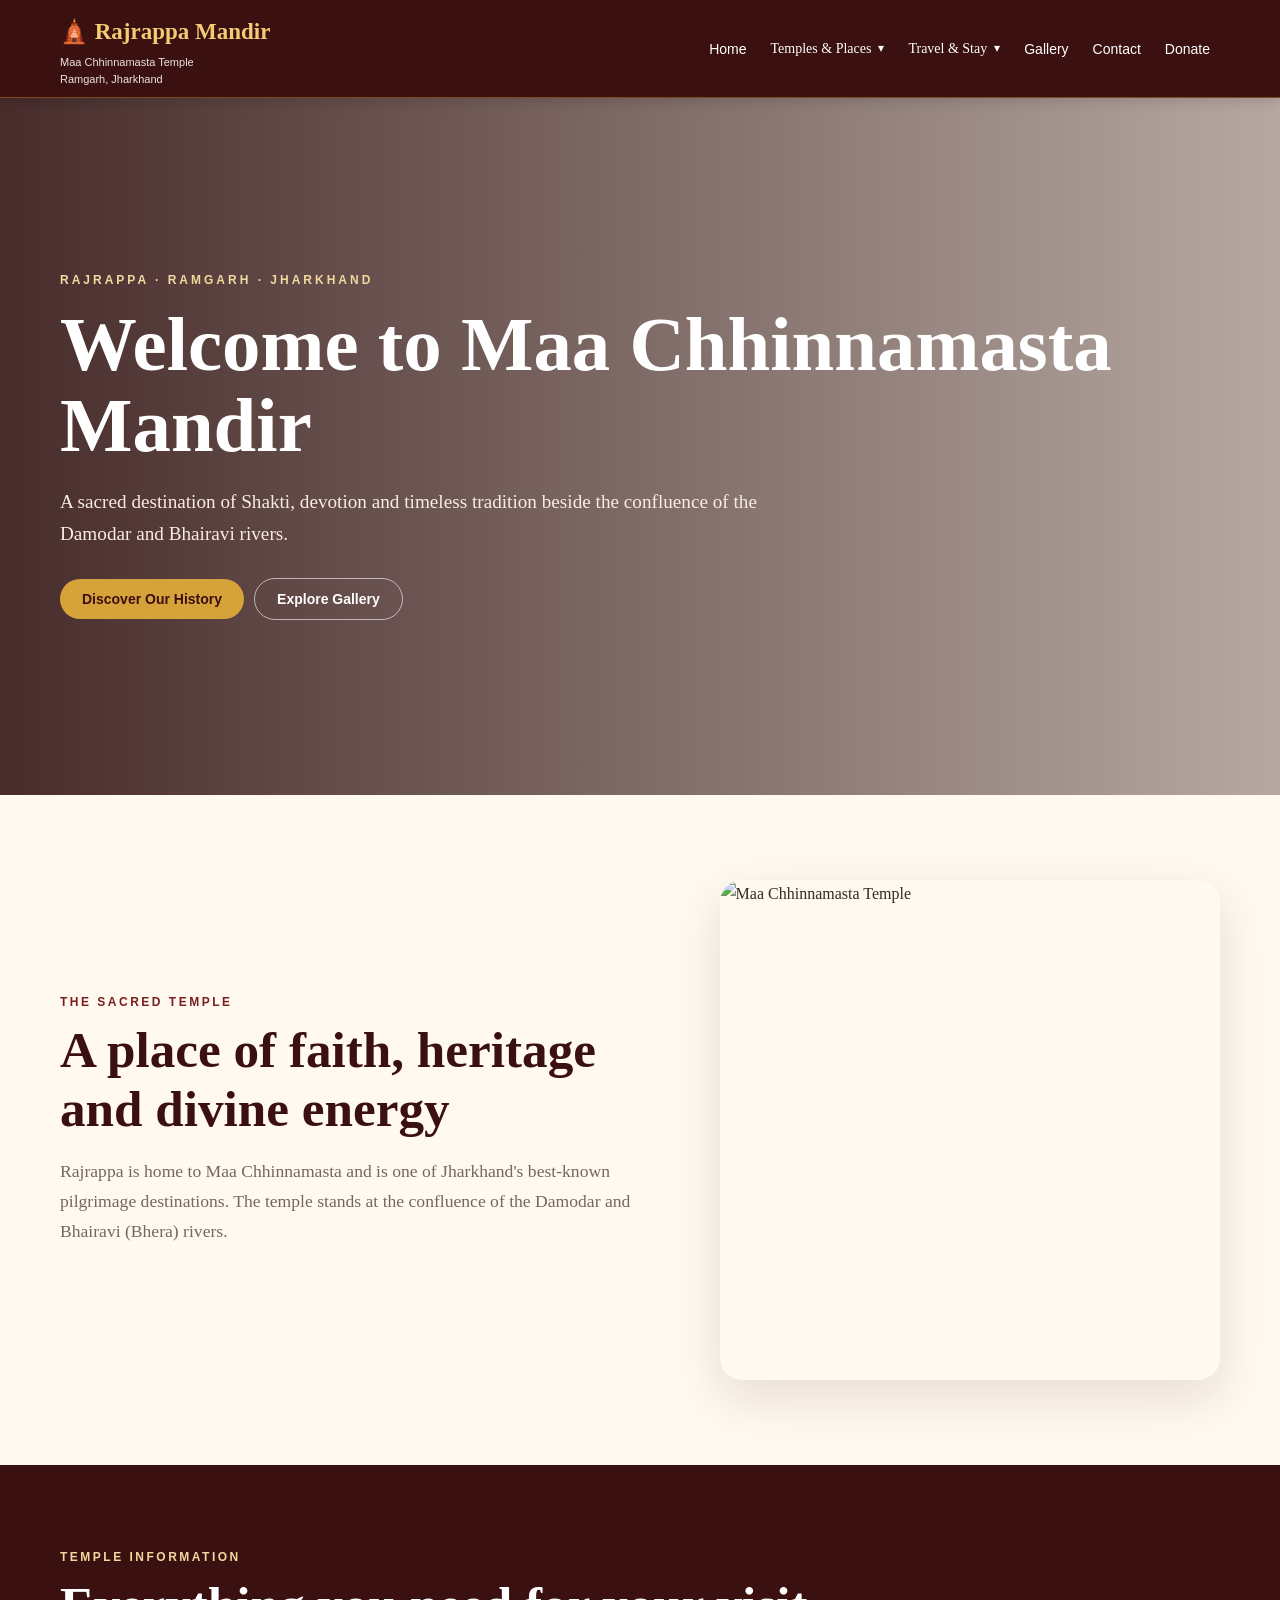
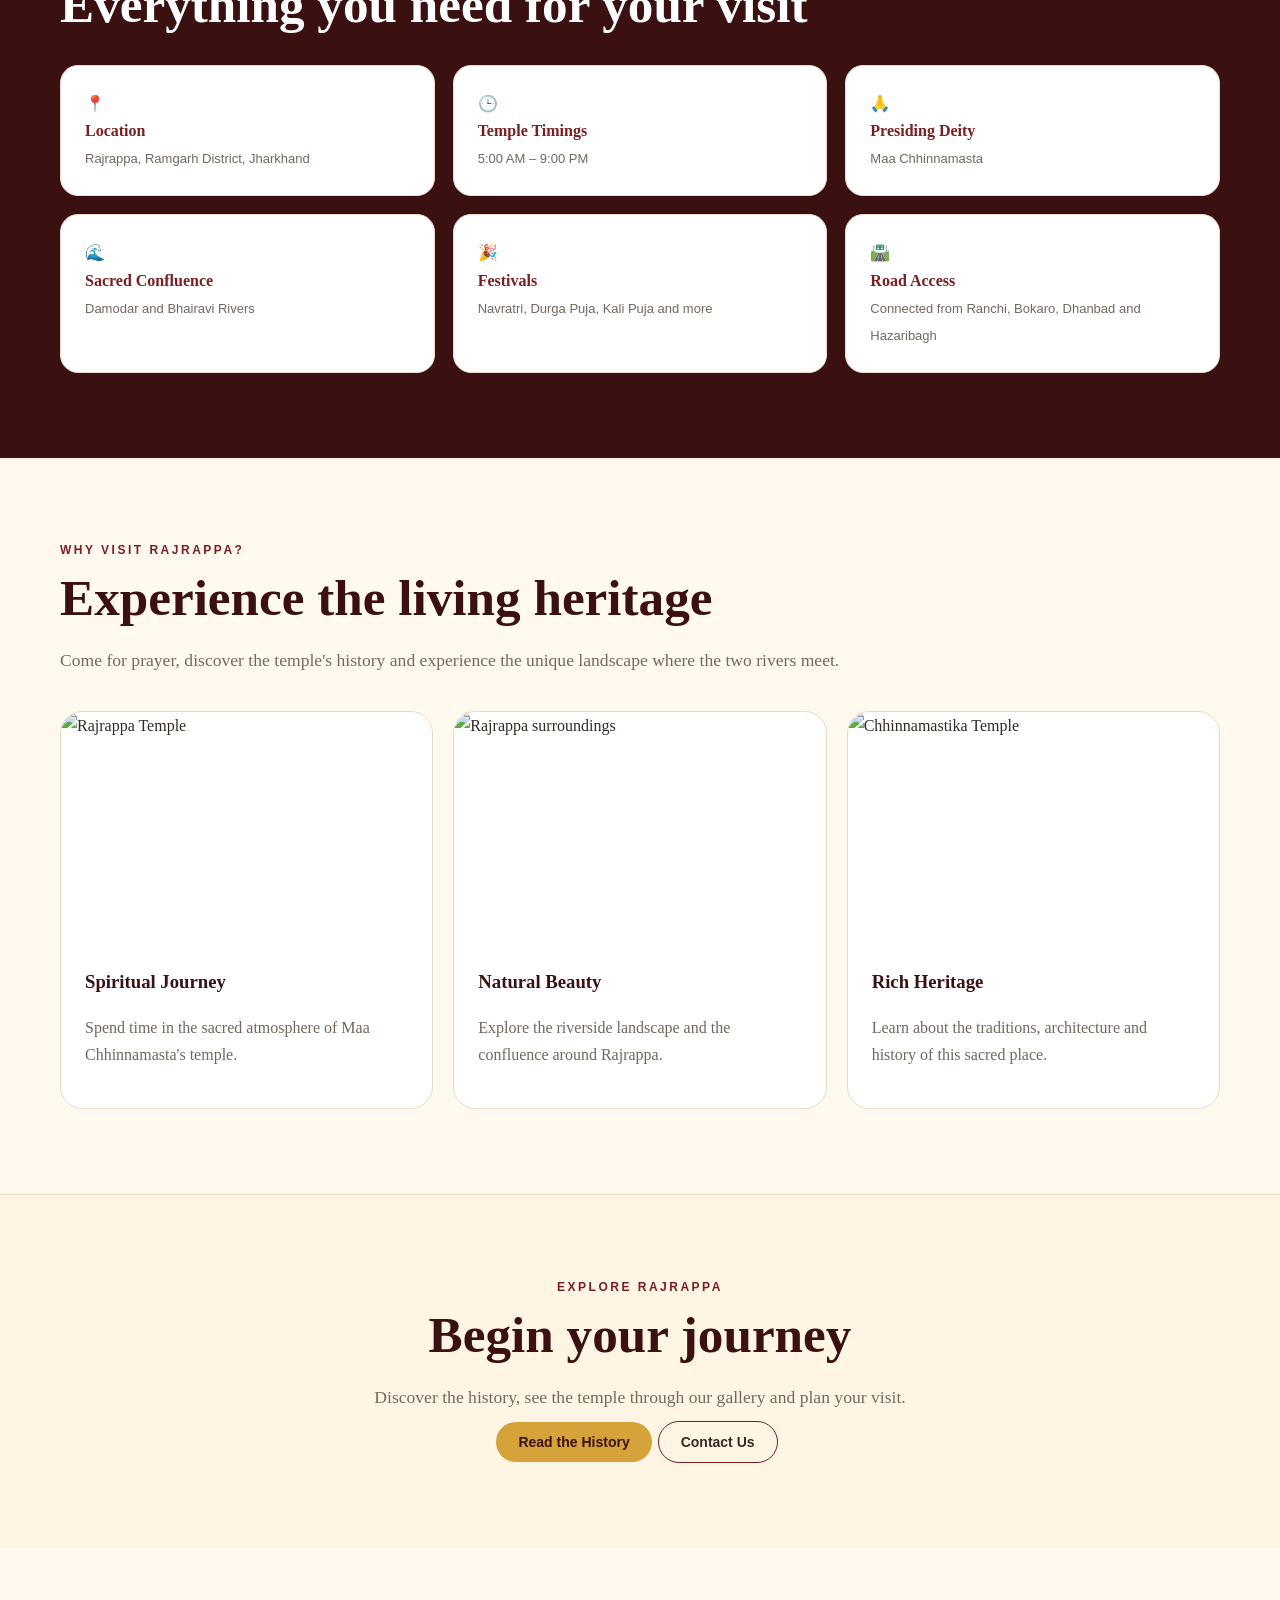
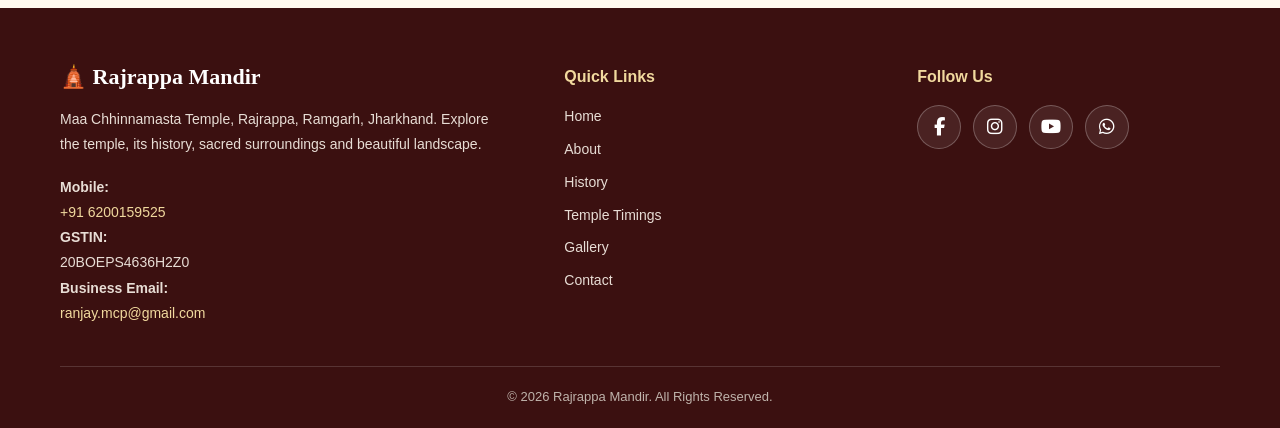
==== commit 7cb0245e: "set header and footer" ====
--- a/index.html
+++ b/index.html
@@ -1,4 +1,34 @@
-<div id="head"></div>
+<!doctype html><html lang="en"><head>
+    <meta charset="utf-8">
+    <meta name="viewport" content="width=device-width,initial-scale=1">
+    <meta name="description" content="Rajrappa Mandir | Maa Chhinnamasta Temple">
+    <meta name="theme-color" content="#7a1f1f">
+    <title>Rajrappa Mandir | Maa Chhinnamasta Temple</title>
+    <link rel="stylesheet" href="assetes/style.css">
+    <link
+    rel="stylesheet"
+    href="https://cdnjs.cloudflare.com/ajax/libs/font-awesome/6.5.2/css/all.min.css">
+    <!-- Open Graph / Social Media Share Tags -->
+<meta property="og:type" content="website">
+<meta property="og:title" content="Rajrappa Mandir - Gallery">
+<meta property="og:description" content="Explore beautiful photos and memories of Maa Chhinnamasta Rajrappa Mandir.">
+<meta property="og:url" content="https://rajrappamandir.in/gallery.html">
+<meta property="og:site_name" content="Rajrappa Mandir">
+
+<!-- Share Preview Image -->
+<meta property="og:image" content="https://rajrappamandir.in/images/rajrappa-mandir-share.jpg">
+<meta property="og:image:secure_url" content="https://rajrappamandir.in/images/rajrappa-mandir-share.jpg">
+<meta property="og:image:type" content="image/jpeg">
+<meta property="og:image:width" content="1200">
+<meta property="og:image:height" content="630">
+<meta property="og:image:alt" content="Rajrappa Mandir">
+
+<!-- Twitter / X Card -->
+<meta name="twitter:card" content="summary_large_image">
+<meta name="twitter:title" content="Rajrappa Mandir - Gallery">
+<meta name="twitter:description" content="Explore beautiful photos and memories of Maa Chhinnamasta Rajrappa Mandir.">
+<meta name="twitter:image" content="https://rajrappamandir.in/images/rajrappa-mandir-share.jpg">
+</head>
 <body>
 <!-- Header Section -->
  <div id="header"></div>
@@ -23,5 +53,4 @@
 
 loadComponent("header", "header.html");
 loadComponent("footer", "footer.html");
-loadComponent("head", "Navigation/TopNavigation.html");
 </script>
--- a/assetes/style.css
+++ b/assetes/style.css
@@ -0,0 +1,469 @@
+:root{--m:#7a1f1f;--d:#3b1010;--g:#d6a23a;--c:#fff9ef;--t:#332a25;--u:#75675e;--l:#eadbc9}
+*{box-sizing:border-box}html{scroll-behavior:smooth}body{margin:0;font-family:Georgia,serif;color:var(--t);background:var(--c);line-height:1.7}a{text-decoration:none;color:inherit}.wrap{width:min(1160px,92%);margin:auto}
+header{position:sticky;top:0;z-index:9;background:#3b1010ee;color:#fff;border-bottom:1px solid #d6a23a66}.nav{min-height:72px;display:flex;align-items:center;justify-content:space-between}.brand{font-weight:bold;font-size:1.2rem}.brand small{display:block;color:#f1d99e;font:12px Arial}nav ul{display:flex;gap:18px;list-style:none;margin:0;padding:0}nav a{font:14px Arial;color:#fff}nav a:hover,nav .active{color:#f1d99e}
+.hero{min-height:72vh;display:grid;place-items:center;color:#fff;background:linear-gradient(90deg,#260808d9,#26080855),url('https://commons.wikimedia.org/wiki/Special:Redirect/file/Chhinnamastika%20Temple%20Rajrappa.jpg') center/cover}.hero>div{padding:90px 0}.ey{font:700 12px Arial;letter-spacing:3px;text-transform:uppercase;color:#f1d99e}.hero h1{font-size:clamp(2.8rem,6vw,5.2rem);line-height:1.05;margin:18px 0}.hero p{max-width:760px;font-size:1.2rem;color:#f8ede2}.btn{display:inline-block;padding:12px 22px;border-radius:30px;font:700 14px Arial;margin:8px 6px 0 0}.primary{background:var(--g);color:var(--d)}.outline{border:1px solid #ffffff99;color:#fff}
+section{padding:85px 0}.k{font:700 12px Arial;letter-spacing:2.5px;text-transform:uppercase;color:var(--m)}h2{font-size:clamp(2rem,4vw,3.2rem);line-height:1.15;color:var(--d);margin:12px 0 18px}.lead{font-size:1.1rem;color:var(--u);max-width:820px}.grid2{display:grid;grid-template-columns:1.1fr .9fr;gap:48px;align-items:center}.photo{height:500px;border-radius:22px;overflow:hidden;box-shadow:0 18px 50px #3b10101f}.photo img,.tile img{width:100%;height:100%;object-fit:cover}.dark{background:var(--d);color:#fff}.dark h2{color:#fff}.dark .k{color:#f1d99e}.dark .lead{color:#f0e4d8}
+.cards{display:grid;grid-template-columns:repeat(3,1fr);gap:20px;margin-top:35px}.card{background:#fff;border:1px solid var(--l);border-radius:22px;overflow:hidden}.tile{height:230px}.body{padding:24px}.body h3{color:var(--d);margin:0 0 8px}.body p{color:var(--u)}.facts{display:grid;grid-template-columns:repeat(3,1fr);gap:18px;margin-top:30px}.fact{background:#fff;border:1px solid var(--l);border-radius:18px;padding:24px}.fact b{display:block;color:var(--m)}.fact span{font:13px Arial;color:var(--u)}
+.gallery{display:grid;grid-template-columns:1.2fr .8fr .8fr;grid-auto-rows:240px;gap:14px;margin-top:35px}.gallery .tile:first-child{grid-row:span 2}.tile{position:relative;overflow:hidden;border-radius:18px}.cap{position:absolute;bottom:0;left:0;right:0;padding:30px 14px 12px;color:#fff;background:linear-gradient(transparent,#000b);font:13px Arial}
+.contact{display:grid;grid-template-columns:.85fr 1.15fr;gap:25px}.panel{background:#fff;border:1px solid var(--l);border-radius:22px;padding:30px}.item{padding:16px 0;border-bottom:1px solid var(--l)}.item b{display:block;color:var(--m)}.item span,.item a{font:14px Arial;color:var(--u)}input,textarea{width:100%;padding:12px;border:1px solid var(--l);border-radius:10px;margin:6px 0 15px;font:15px Georgia;box-sizing:border-box}textarea{min-height:150px}.map{height:360px;margin-top:28px;border-radius:22px;overflow:hidden}.map iframe{width:100%;height:100%;border:0}
+.cta{text-align:center;background:#fff5e5;border-top:1px solid var(--l)}
+
+
+/* ===== Header ===== */
+.site-header {
+     position: sticky;
+    top: 0;
+    z-index: 1000;
+    background: #3b1010;
+    color: #fff;
+    border-bottom: 1px solid #d6a23a66;
+    box-shadow: 0 3px 12px rgba(0, 0, 0, 0.15);
+}
+
+.site-header .nav {
+    display: flex;
+    align-items: center;
+    justify-content: space-between;
+    gap: 24px;
+    min-height: 82px;
+    padding-top: 12px;
+    padding-bottom: 12px;
+}
+
+.site-header .brand {
+    display: flex;
+    flex-direction: column;
+    flex-shrink: 0;
+    gap: 5px;
+    color: #fff;
+    text-decoration: none;
+}
+
+.brand-title {
+    font-size: 23px;
+    font-weight: 700;
+    color: #f3cc72;
+}
+
+.site-header .brand small {
+    font-size: 11px;
+    color: #e8e5da;
+}
+
+/* ===== Main Navigation ===== */
+.main-nav > ul {
+    display: flex;
+    align-items: center;
+    justify-content: flex-end;
+    flex-wrap: wrap;
+    gap: 4px;
+    margin: 0;
+    padding: 0;
+    list-style: none;
+}
+
+.main-nav li {
+    position: relative;
+    list-style: none;
+}
+
+.main-nav a,
+.main-nav summary {
+    display: flex;
+    align-items: center;
+    gap: 7px;
+    padding: 12px 10px;
+    border-radius: 5px;
+    color: #fff;
+    font-size: 14px;
+    font-weight: 500;
+    text-decoration: none;
+    cursor: pointer;
+    transition: background 0.2s ease, color 0.2s ease;
+}
+
+.main-nav a:hover,
+.main-nav summary:hover,
+.main-nav a:focus-visible,
+.main-nav summary:focus-visible {
+    background: rgba(243, 204, 114, 0.14);
+    color: #f3cc72;
+    outline-offset: 3px;
+}
+
+.main-nav summary {
+    list-style: none;
+}
+
+.main-nav summary::-webkit-details-marker {
+    display: none;
+}
+
+.dropdown-arrow {
+    font-size: 12px;
+    transition: transform 0.2s ease;
+}
+
+.nav-dropdown details[open] .dropdown-arrow {
+    transform: rotate(180deg);
+}
+
+/* ===== Dropdown Menu ===== */
+.nav-dropdown .dropdown-menu {
+    position: absolute;
+    top: calc(100% + 5px);
+    left: 0;
+    z-index: 1001;
+    display: none;
+    width: 255px;
+    max-width: calc(100vw - 32px);
+    margin: 0;
+    padding: 8px;
+    list-style: none;
+    background: #fff;
+    border: 1px solid #e9e2d3;
+    border-radius: 8px;
+    box-shadow: 0 10px 28px rgba(0, 0, 0, 0.18);
+}
+
+.nav-dropdown details[open] > .dropdown-menu {
+    display: block;
+}
+
+.nav-dropdown .dropdown-menu a {
+    display: block;
+    padding: 11px 12px;
+    border-radius: 5px;
+    color: #234b39;
+    font-size: 14px;
+    line-height: 1.4;
+}
+
+.nav-dropdown .dropdown-menu a:hover,
+.nav-dropdown .dropdown-menu a:focus-visible {
+    background: #f6f0e2;
+    color: #946b16;
+}
+
+.nav-dropdown .dropdown-divider {
+    height: 1px;
+    margin: 5px 8px;
+    background: #e9e2d3;
+}
+
+/* ===== Tablet and Mobile ===== */
+
+@media (max-width: 900px) {
+    .site-header .nav {
+        align-items: flex-start;
+        flex-direction: column;
+        gap: 12px;
+        padding-top: 16px;
+        padding-bottom: 16px;
+    }
+
+    .main-nav {
+        width: 100%;
+    }
+
+    .main-nav > ul {
+        display: flex;
+        justify-content: flex-start;
+        flex-wrap: wrap;
+        gap: 2px;
+    }
+}
+@media (max-width: 600px) {
+    .brand-title {
+        font-size: 21px;
+    }
+
+    .site-header .brand small {
+        font-size: 10px;
+    }
+
+    .main-nav > ul > li > a,
+    .main-nav > ul > li > details > summary {
+        padding: 9px 7px;
+        font-size: 12px;
+    }
+
+    .nav-dropdown .dropdown-menu {
+        width: 250px;
+        max-width: calc(100vw - 24px);
+    }
+}
+
+/* ===== Tablet: 641px to 1024px ===== */
+
+@media (max-width: 1024px) {
+    .site-header .nav {
+        flex-direction: column;
+        align-items: stretch;
+        gap: 12px;
+    }
+
+    .main-nav {
+        width: 100%;
+        margin-left: 0;
+    }
+
+    .main-nav > ul {
+        justify-content: flex-start;
+        flex-wrap: wrap;
+    }
+}
+
+/* ===== Mobile: up to 640px ===== */
+
+@media (max-width: 640px) {
+    .site-header .nav {
+        width: 94%;
+        padding-block: 12px;
+    }
+
+    .brand-title {
+        font-size: 1.2rem;
+        white-space: normal;
+    }
+
+    .brand small {
+        font-size: 0.75rem;
+    }
+
+    .main-nav > ul {
+        display: flex;
+        flex-direction: column;
+        align-items: stretch;
+        gap: 4px;
+    }
+
+    .main-nav > ul > li {
+        width: 100%;
+    }
+
+    .main-nav > ul > li > a,
+    .main-nav > ul > li > details > summary {
+        width: 100%;
+        min-height: 44px;
+        justify-content: space-between;
+    }
+
+    .main-nav .dropdown-menu {
+        position: static;
+        width: 100%;
+        max-width: 100%;
+        max-height: 260px;
+        overflow-y: auto;
+        box-shadow: none;
+    }
+
+    .main-nav .nav-donate > a {
+        justify-content: center;
+        margin-left: 0;
+    }
+}
+
+/* =========================================================
+   FOOTER
+========================================================= */
+
+.site-footer {
+    background: #3b1010;
+    color: #ffffff;
+    margin-top: 60px;
+    padding-top: 55px;
+    font-family: Arial, sans-serif;
+}
+
+.footer-container {
+    width: min(1160px, 92%);
+    margin: 0 auto;
+    padding-bottom: 40px;
+
+    display: grid;
+    grid-template-columns: 1.5fr 1fr 1fr;
+    gap: 50px;
+}
+
+/* Footer headings */
+
+.site-footer h3 {
+    margin: 0 0 15px;
+    color: #ffffff;
+    font-family: Georgia, "Times New Roman", serif;
+    font-size: 22px;
+    line-height: 1.3;
+}
+
+.site-footer h4 {
+    margin: 0 0 15px;
+    color: #f1d99e;
+    font-size: 16px;
+}
+
+/* About section */
+
+.footer-about p {
+    margin: 0;
+    max-width: 450px;
+    color: #e8ddd5;
+    line-height: 1.8;
+    font-size: 14px;
+}
+
+/* Contact */
+
+.footer-contact {
+    margin-top: 18px;
+    color: #d8ccc4;
+    font-size: 14px;
+    line-height: 1.8;
+}
+
+.footer-contact a {
+    color: #f1d99e;
+    text-decoration: none;
+}
+
+.footer-contact a:hover {
+    color: #ffffff;
+}
+
+/* Footer links */
+
+.footer-links {
+    display: flex;
+    flex-direction: column;
+    gap: 9px;
+}
+
+.footer-links a {
+    display: inline-block;
+    color: #e8ddd5;
+    text-decoration: none;
+    font-size: 14px;
+    transition: all 0.25s ease;
+}
+
+.footer-links a:hover {
+    color: #f1d99e;
+    padding-left: 5px;
+}
+
+/* =========================================================
+   SOCIAL MEDIA ICONS
+========================================================= */
+
+.social-icons {
+    display: flex;
+    flex-wrap: wrap;
+    gap: 12px;
+    margin-top: 5px;
+}
+
+.social-icons a {
+    width: 44px;
+    height: 44px;
+
+    display: inline-flex;
+    align-items: center;
+    justify-content: center;
+
+    border: 1px solid rgba(255, 255, 255, 0.25);
+    border-radius: 50%;
+
+    background: rgba(255, 255, 255, 0.08);
+    color: #ffffff;
+
+    text-decoration: none;
+
+    font-size: 18px;
+    line-height: 1;
+
+    transition: all 0.3s ease;
+}
+
+.social-icons a:hover {
+    background: #d6a23a;
+    border-color: #d6a23a;
+    color: #3b1010;
+    transform: translateY(-4px);
+}
+
+/* Make Font Awesome icons render correctly */
+
+.social-icons i {
+    display: inline-block;
+    font-style: normal;
+    line-height: 1;
+}
+
+/* =========================================================
+   FOOTER BOTTOM
+========================================================= */
+
+.footer-bottom {
+    border-top: 1px solid rgba(255, 255, 255, 0.15);
+    text-align: center;
+    padding: 20px;
+    width: min(1160px, 92%);
+    margin: 0 auto;
+}
+
+.footer-bottom p {
+    margin: 0;
+    color: #bfb3ab;
+    font-size: 13px;
+    line-height: 1.6;
+}
+
+/* =========================================================
+   FOOTER MOBILE
+========================================================= */
+
+@media (max-width: 800px) {
+
+    .footer-container {
+        grid-template-columns: 1fr 1fr;
+        gap: 35px;
+    }
+
+    .footer-about {
+        grid-column: 1 / -1;
+    }
+}
+
+@media (max-width: 560px) {
+
+    .site-footer {
+        padding-top: 40px;
+    }
+
+    .footer-container {
+        grid-template-columns: 1fr;
+        gap: 30px;
+    }
+
+    .footer-about {
+        grid-column: auto;
+    }
+
+    .social-icons {
+        margin-top: 10px;
+    }
+
+    .social-icons a {
+        width: 42px;
+        height: 42px;
+        font-size: 17px;
+    }
+
+    .footer-bottom {
+        padding: 18px 10px;
+    }
+}
+
+
+
+@media(max-width:800px){nav ul{display:none}.grid2,.contact{grid-template-columns:1fr}.cards,.facts{grid-template-columns:1fr 1fr}.gallery{grid-template-columns:1fr 1fr}.gallery .tile:first-child{grid-row:span 2}}@media(max-width:560px){section{padding:60px 0}.cards,.facts,.gallery{grid-template-columns:1fr}.gallery .tile:first-child{grid-row:span 1}.photo{height:340px}}
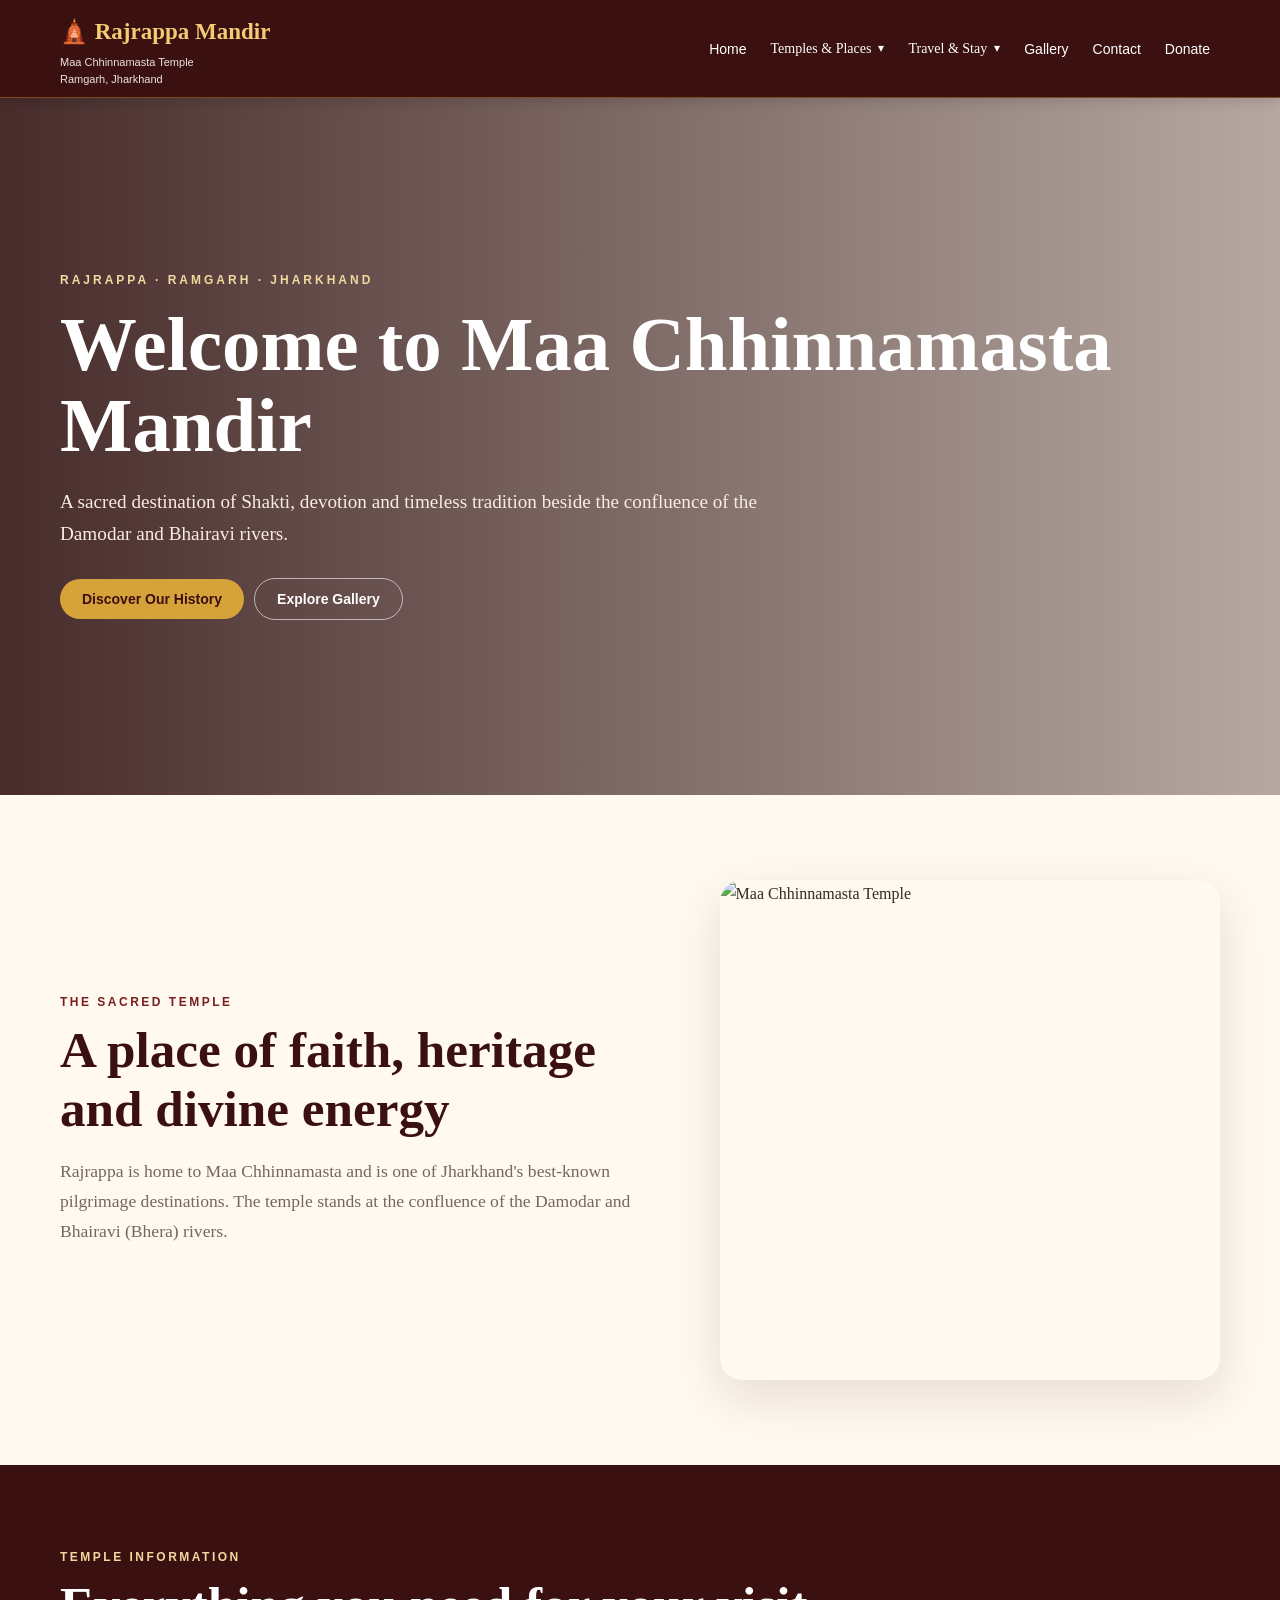
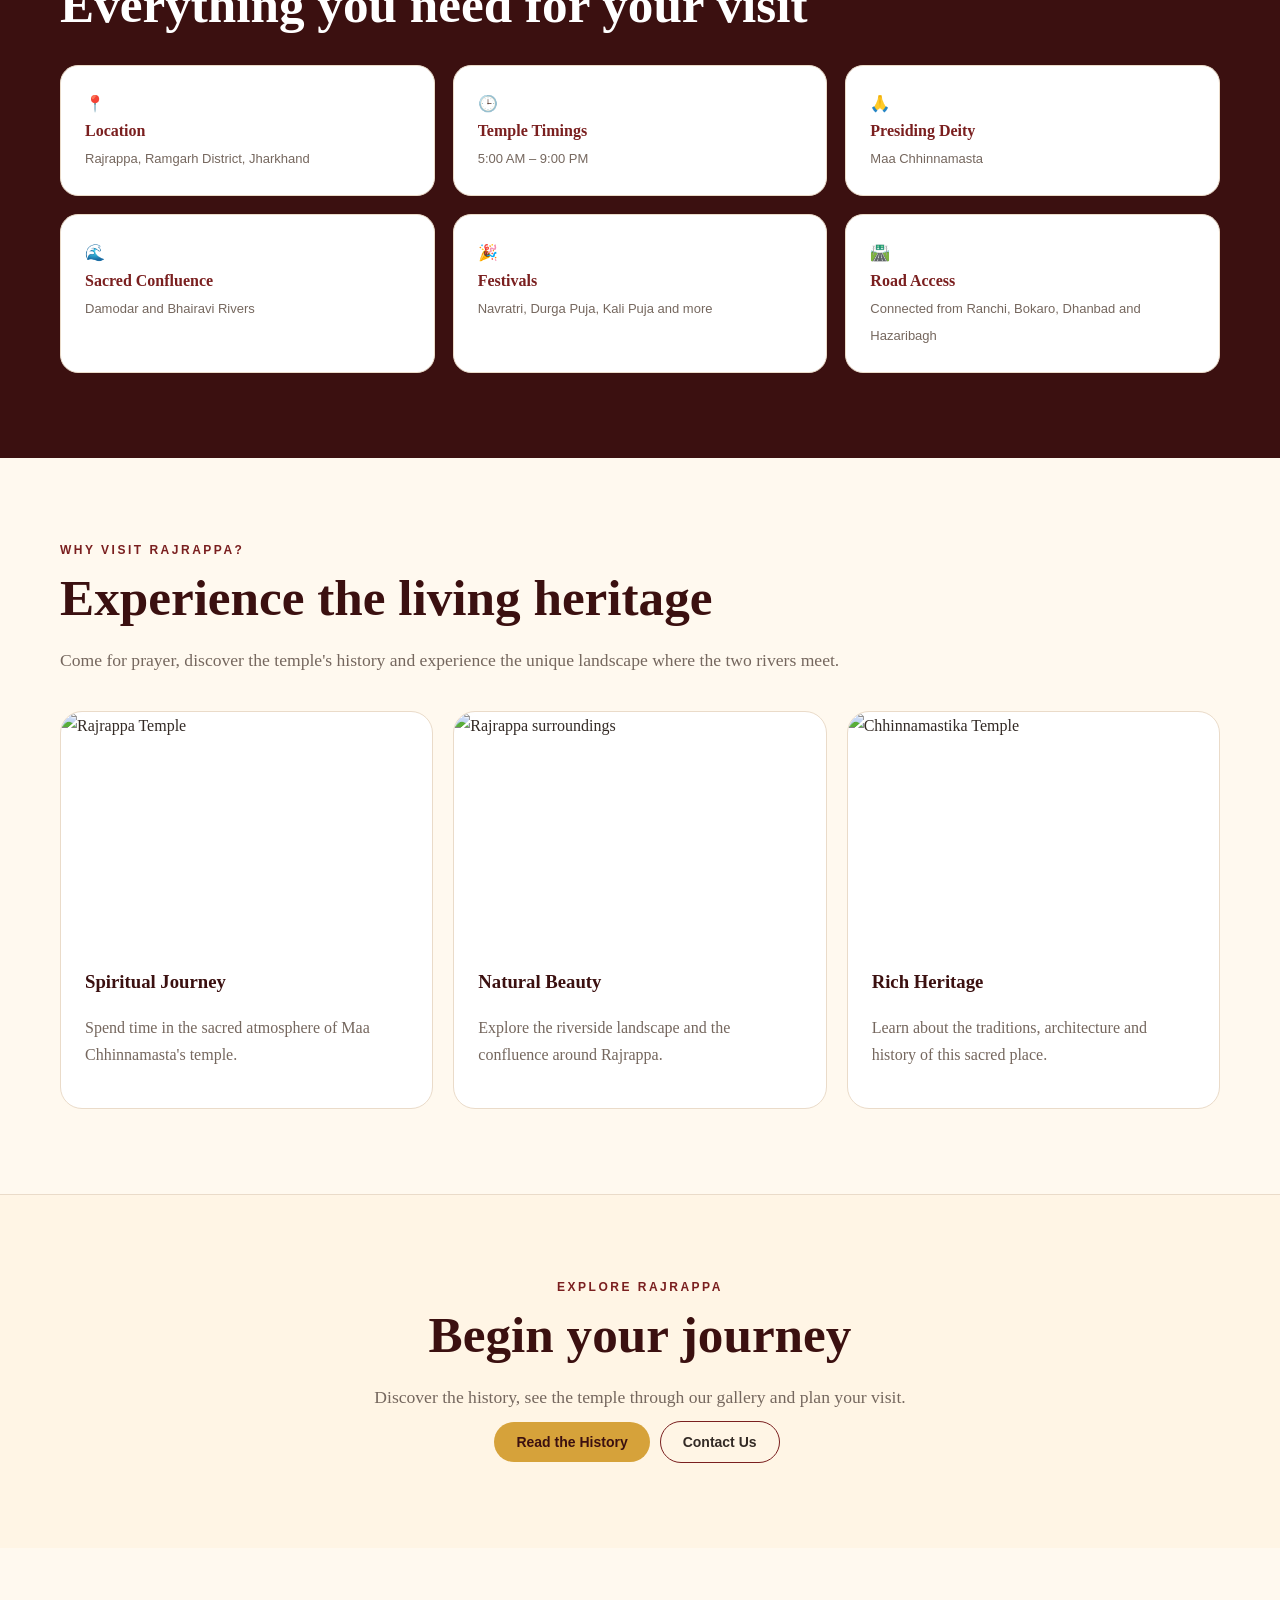
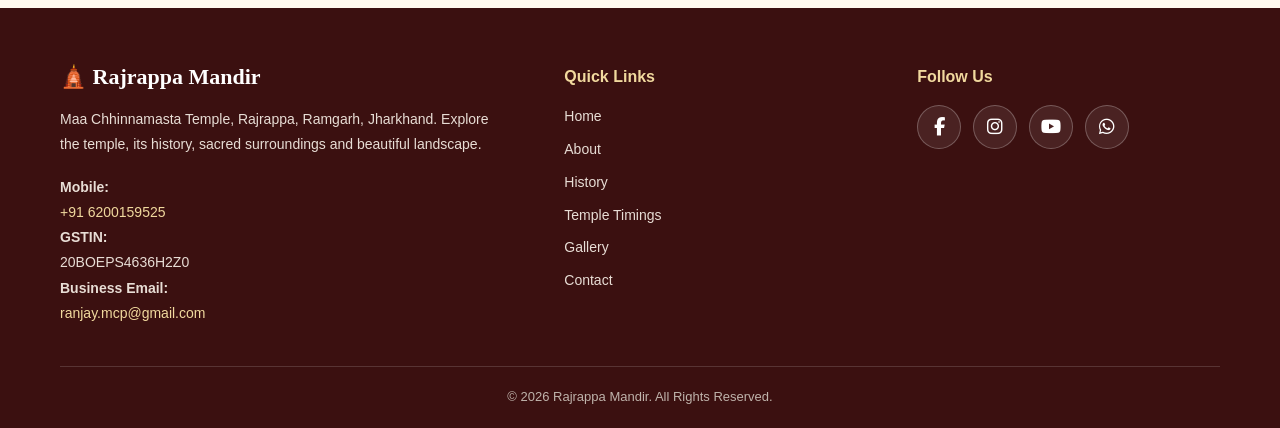
==== commit 28cc7fc0: "fixed gallery page" ====
--- a/index.html
+++ b/index.html
@@ -40,7 +40,11 @@
 <div class="card"><div class="tile"><img src="https://commons.wikimedia.org/wiki/Special:Redirect/file/Rajrappa%20Temple%201.jpg" alt="Rajrappa Temple"></div><div class="body"><h3>Spiritual Journey</h3><p>Spend time in the sacred atmosphere of Maa Chhinnamasta's temple.</p></div></div>
 <div class="card"><div class="tile"><img src="https://commons.wikimedia.org/wiki/Special:Redirect/file/Rajrappa%20Temple%202.jpg" alt="Rajrappa surroundings"></div><div class="body"><h3>Natural Beauty</h3><p>Explore the riverside landscape and the confluence around Rajrappa.</p></div></div>
 <div class="card"><div class="tile"><img src="https://commons.wikimedia.org/wiki/Special:Redirect/file/Chhinnamastika%20Temple%2C%20Rajrappa.jpg" alt="Chhinnamastika Temple"></div><div class="body"><h3>Rich Heritage</h3><p>Learn about the traditions, architecture and history of this sacred place.</p></div></div></div></div></section>
-<section class="cta"><div class="wrap"><div class="k">Explore Rajrappa</div><h2>Begin your journey</h2><p class="lead" style="margin:auto">Discover the history, see the temple through our gallery and plan your visit.</p><a class="btn primary" href="history.html">Read the History</a><a class="btn" style="border:1px solid #7a1f1f" href="contact.html">Contact Us</a></div></section></main>
+<section class="cta">
+    <div class="wrap"><div class="k">Explore Rajrappa</div>
+    <h2>Begin your journey</h2>
+    <p class="lead" style="margin:auto">Discover the history, see the temple through our gallery and plan your visit.</p><a class="btn primary" href="history.html">Read the History</a>
+    <a class="btn" style="border:1px solid #7a1f1f" href="contact.html">Contact Us</a></div></section></main>
 <!-- Footer Section -->
 <div id="footer"></div>
 </body>
